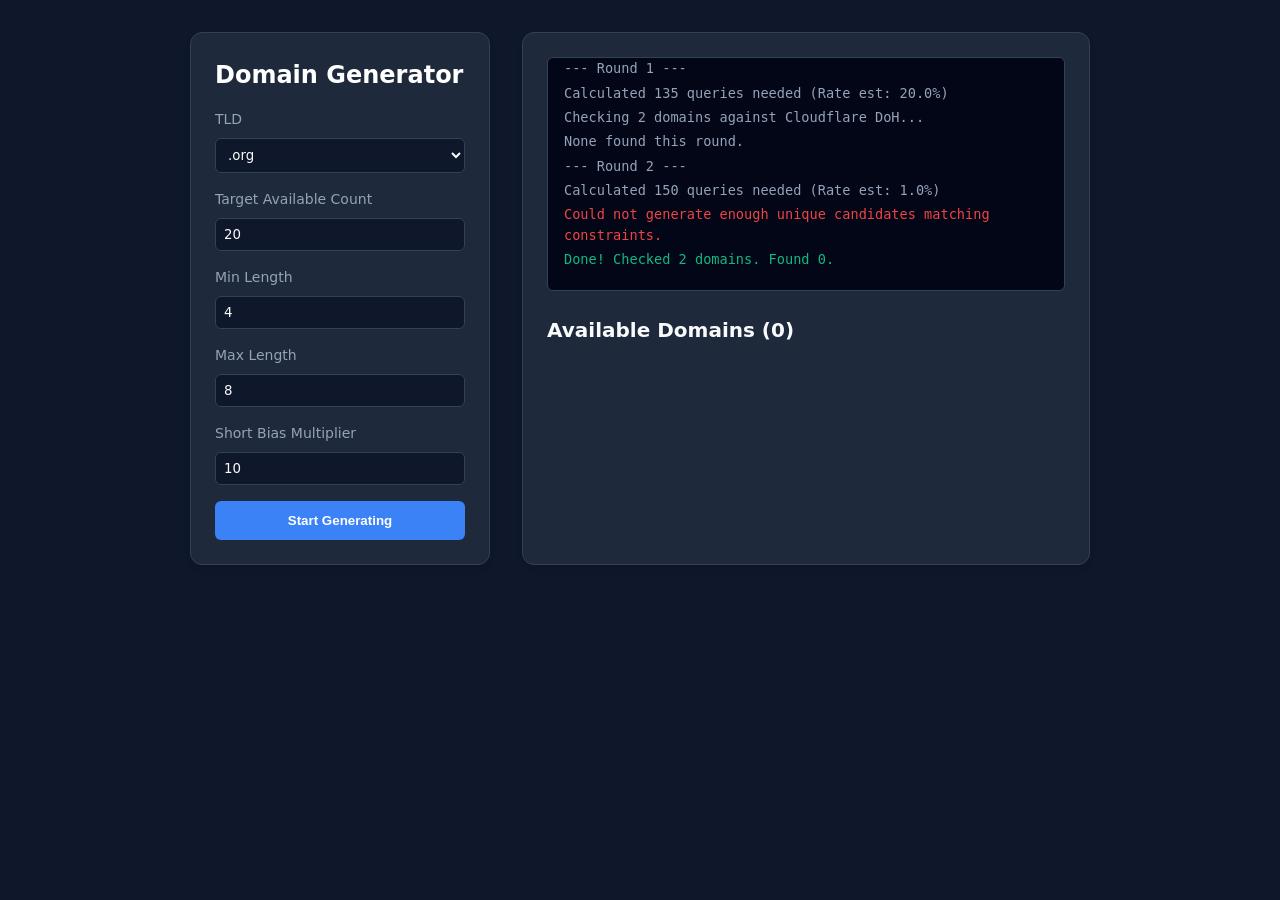
==== domains.html @ d08fab4e "Initial domain finder page" ====
<!DOCTYPE html>
<html lang="en">
<head>
    <meta charset="UTF-8">
    <meta name="viewport" content="width=device-width, initial-scale=1.0">
    <title>Find My Domain</title>
    <style>
        :root {
            --bg-color: #0f172a;
            --panel-bg: #1e293b;
            --text-main: #f8fafc;
            --text-muted: #94a3b8;
            --primary: #3b82f6;
            --primary-hover: #2563eb;
            --success: #10b981;
            --danger: #ef4444;
            --border: #334155;
            --font-family: system-ui, -apple-system, BlinkMacSystemFont, "Segoe UI", Roboto, sans-serif;
        }

        body {
            margin: 0;
            padding: 2rem;
            background-color: var(--bg-color);
            color: var(--text-main);
            font-family: var(--font-family);
            line-height: 1.5;
            display: flex;
            justify-content: center;
        }

        .container {
            max-width: 900px;
            width: 100%;
            display: grid;
            grid-template-columns: 300px 1fr;
            gap: 2rem;
        }

        @media (max-width: 768px) {
            .container { grid-template-columns: 1fr; }
        }

        h1 { margin-top: 0; font-size: 1.5rem; color: #fff; }
        
        .panel {
            background: var(--panel-bg);
            border: 1px solid var(--border);
            border-radius: 12px;
            padding: 1.5rem;
            box-shadow: 0 4px 6px -1px rgba(0, 0, 0, 0.1);
        }

        label {
            display: block;
            font-size: 0.875rem;
            font-weight: 500;
            margin-bottom: 0.5rem;
            color: var(--text-muted);
        }

        input, select {
            width: 100%;
            padding: 0.5rem;
            background: var(--bg-color);
            border: 1px solid var(--border);
            color: var(--text-main);
            border-radius: 6px;
            margin-bottom: 1rem;
            box-sizing: border-box;
            font-family: inherit;
        }
        
        input:focus, select:focus {
            outline: none;
            border-color: var(--primary);
            box-shadow: 0 0 0 2px rgba(59, 130, 246, 0.2);
        }

        button {
            width: 100%;
            padding: 0.75rem;
            background: var(--primary);
            color: white;
            border: none;
            border-radius: 6px;
            font-weight: 600;
            cursor: pointer;
            transition: background 0.2s;
        }

        button:hover:not(:disabled) { background: var(--primary-hover); }
        button:disabled { opacity: 0.5; cursor: not-allowed; }

        .log-window {
            background: #020617;
            border-radius: 6px;
            padding: 1rem;
            height: 200px;
            overflow-y: auto;
            font-family: monospace;
            font-size: 0.85rem;
            color: var(--text-muted);
            margin-bottom: 1.5rem;
            border: 1px solid var(--border);
        }

        .log-entry { margin-bottom: 4px; }
        .log-success { color: var(--success); }
        .log-error { color: var(--danger); }

        .results-grid {
            display: grid;
            grid-template-columns: repeat(auto-fill, minmax(150px, 1fr));
            gap: 1rem;
        }

        .domain-card {
            background: var(--bg-color);
            border: 1px solid var(--border);
            padding: 1rem;
            border-radius: 8px;
            text-align: center;
            font-weight: 600;
            font-size: 1.1rem;
            color: var(--success);
            display: flex;
            align-items: center;
            justify-content: center;
            animation: fadeIn 0.3s ease-in;
            text-decoration: none;
        }

        a.domain-card:hover {
            border-color: var(--success);
            color: #34d399;
        }

        @keyframes fadeIn {
            from { opacity: 0; transform: translateY(10px); }
            to { opacity: 1; transform: translateY(0); }
        }

        #custom-tld-container { display: none; }
        .loader {
            display: inline-block;
            width: 12px; height: 12px;
            border: 2px solid rgba(255,255,255,0.3);
            border-radius: 50%;
            border-top-color: white;
            animation: spin 1s ease-in-out infinite;
            margin-right: 8px;
            vertical-align: middle;
        }
        @keyframes spin { to { transform: rotate(360deg); } }
    </style>
</head>
<body>

<div class="container">
    <!-- Settings Panel -->
    <div class="panel h-fit">
        <h1>Domain Generator</h1>
        
        <label>TLD</label>
        <select id="tld-select">
            <option value="com">.com</option>
            <option value="org" selected>.org</option>
            <option value="net">.net</option>
            <option value="me">.me</option>
            <option value="io">.io</option>
            <option value="co">.co</option>
            <option value="ai">.ai</option>
            <option value="app">.app</option>
            <option value="custom">Custom...</option>
        </select>

        <div id="custom-tld-container">
            <label>Custom TLD (no dot)</label>
            <input type="text" id="tld-custom" placeholder="e.g. tech">
        </div>

        <label>Target Available Count</label>
        <input type="number" id="batch-size" value="20" min="1" max="100">

        <label>Min Length</label>
        <input type="number" id="min-len" value="4" min="2" max="20">

        <label>Max Length</label>
        <input type="number" id="max-len" value="8" min="2" max="20">

        <label>Short Bias Multiplier</label>
        <input type="number" id="short-bias" value="10" step="0.1" min="0.1">

        <button id="start-btn">Start Generating</button>
    </div>

    <!-- Main View -->
    <div class="panel">
        <div class="log-window" id="log-window">
            <div class="log-entry">Initializing system...</div>
        </div>
        
        <h2 style="margin-top: 0; font-size: 1.25rem;">Available Domains <span id="found-count">(0)</span></h2>
        <div class="results-grid" id="results-grid">
            <!-- Results populated here -->
        </div>
    </div>
</div>

<script>
    // --- 1. IndexedDB Wrapper for caching ---
    const DB_NAME = 'DomainGenDB';
    const STORE_NAME = 'cacheStore';

    function openDB() {
        return new Promise((resolve, reject) => {
            const req = indexedDB.open(DB_NAME, 1);
            req.onupgradeneeded = (e) => {
                req.result.createObjectStore(STORE_NAME);
            };
            req.onsuccess = () => resolve(req.result);
            req.onerror = () => reject(req.error);
        });
    }

    async function getCache(key) {
        const db = await openDB();
        return new Promise((resolve) => {
            const tx = db.transaction(STORE_NAME, 'readonly');
            const req = tx.objectStore(STORE_NAME).get(key);
            req.onsuccess = () => resolve(req.result);
            req.onerror = () => resolve(null);
        });
    }

    async function setCache(key, value) {
        const db = await openDB();
        return new Promise((resolve) => {
            const tx = db.transaction(STORE_NAME, 'readwrite');
            tx.objectStore(STORE_NAME).put(value, key);
            tx.oncomplete = () => resolve();
        });
    }

    // --- 2. Logging UI ---
    const logWindow = document.getElementById('log-window');
    function log(msg, type = 'normal') {
        const div = document.createElement('div');
        div.className = `log-entry ${type === 'success' ? 'log-success' : type === 'error' ? 'log-error' : ''}`;
        div.innerText = msg;
        logWindow.appendChild(div);
        logWindow.scrollTop = logWindow.scrollHeight;
    }

    // --- 3. Async Task Pool ---
    async function asyncPool(poolLimit, array, iteratorFn) {
        const ret = [];
        const executing = [];
        for (const item of array) {
            const p = Promise.resolve().then(() => iteratorFn(item));
            ret.push(p);
            if (poolLimit <= array.length) {
                const e = p.then(() => executing.splice(executing.indexOf(e), 1));
                executing.push(e);
                if (executing.length >= poolLimit) {
                    await Promise.race(executing);
                }
            }
        }
        return Promise.all(ret);
    }

    // --- 4. Math / Binomial logic ---
    function comb(n, k) {
        if (k < 0 || k > n) return 0;
        if (k === 0 || k === n) return 1;
        k = Math.min(k, n - k);
        let c = 1;
        for (let i = 0; i < k; i++) c = c * (n - i) / (i + 1);
        return c;
    }

    function calculateRequiredBatchSize(k, p, confidence = 0.95) {
        if (p <= 0 || p >= 1) return k;
        let n = Math.floor(k / p);
        while (true) {
            let probLessThanK = 0;
            for (let i = 0; i < k; i++) {
                probLessThanK += comb(n, i) * Math.pow(p, i) * Math.pow(1 - p, n - i);
            }
            if (1.0 - probLessThanK >= confidence) return n;
            n++;
        }
    }

    // --- 5. Valid IANA TLDs ---
    let validTLDs = new Set();
    async function initTLDs() {
        const cacheKey = 'iana_tlds_v1';
        let cached = await getCache(cacheKey);
        if (cached) {
            validTLDs = new Set(cached);
            return;
        }
        log("Fetching canonical IANA TLD list...");
        try {
            const res = await fetch('https://data.iana.org/TLD/tlds-alpha-by-domain.txt');
            const text = await res.text();
            const tlds = text.split('\n')
                .filter(l => l && !l.startsWith('#'))
                .map(l => l.trim().toLowerCase());
            validTLDs = new Set(tlds);
            await setCache(cacheKey, tlds);
            log(`Loaded ${tlds.length} top-level domains.`, 'success');
        } catch (e) {
            log("Failed to fetch IANA TLDs, relying on basic validation.", "error");
        }
    }

    // --- 6. Markov Generator Engine ---
    class MarkovGenerator {
        constructor(nGram = 3) {
            this.nGram = nGram;
            this.transitions = {};
            this.starts = [];
            this.knownWords = new Set();
        }

        async init() {
            const cacheKey = `markov_model_n${this.nGram}_v1`;
            let cached = await getCache(cacheKey);
            if (cached) {
                this.transitions = cached.transitions;
                this.starts = cached.starts;
                this.knownWords = new Set(cached.knownWords);
                log("Markov model loaded from local browser cache.", "success");
                return;
            }

            log("Downloading 10k English word list for training...");
            let words = [];
            try {
                const res = await fetch('https://raw.githubusercontent.com/first20hours/google-10000-english/master/google-10000-english-no-swears.txt');
                const text = await res.text();
                words = text.split('\n').map(w => w.trim().toLowerCase()).filter(w => w && /^[a-z]+$/.test(w));
            } catch(e) {
                log("Fetch failed. Using hardcoded fallback words.", "error");
                words = ["action", "animal", "beauty", "camera", "danger", "energy", "family", "garden", "health", "jungle", "living", "memory", "nature", "orange", "picture", "reason", "secret", "travel", "window"];
            }

            log(`Training generator on ${words.length} words...`);
            this.knownWords = new Set(words);

            for (let word of words) {
                if (word.length <= this.nGram) continue;
                this.starts.push(word.slice(0, this.nGram));
                for (let i = 0; i < word.length - this.nGram; i++) {
                    let state = word.slice(i, i + this.nGram);
                    let nextChar = word[i + this.nGram];
                    if (!this.transitions[state]) this.transitions[state] = [];
                    this.transitions[state].push(nextChar);
                }
                let endState = word.slice(-this.nGram);
                if (!this.transitions[endState]) this.transitions[endState] = [];
                this.transitions[endState].push(null);
            }

            await setCache(cacheKey, {
                transitions: this.transitions,
                starts: this.starts,
                knownWords: Array.from(this.knownWords)
            });
            log("Training complete and cached.", "success");
        }

        generate(minLen, maxLen, shortBias) {
            for (let attempt = 0; attempt < 100; attempt++) {
                let word = this.starts[Math.floor(Math.random() * this.starts.length)];
                
                while (word.length < 50) {
                    let state = word.slice(-this.nGram);
                    let choices = this.transitions[state];
                    
                    if (!choices || choices.length === 0) break;

                    let nextChar;
                    if (shortBias !== 1.0 && choices.includes(null)) {
                        // Weighted random
                        let counts = new Map();
                        for (let c of choices) counts.set(c, (counts.get(c) || 0) + 1);
                        
                        let population = Array.from(counts.keys());
                        let weights = population.map(c => c === null ? counts.get(c) * shortBias : counts.get(c));
                        let totalWeight = weights.reduce((a, b) => a + b, 0);
                        
                        let r = Math.random() * totalWeight;
                        for (let i = 0; i < population.length; i++) {
                            r -= weights[i];
                            if (r <= 0) {
                                nextChar = population[i];
                                break;
                            }
                        }
                    } else {
                        nextChar = choices[Math.floor(Math.random() * choices.length)];
                    }

                    if (nextChar === null) break;
                    word += nextChar;
                }

                if (word.length >= minLen && word.length <= maxLen && !this.knownWords.has(word)) {
                    return word;
                }
            }
            return null;
        }
    }

    // --- 7. Domain Checking via Cloudflare DoH ---
    // Cloudflare JSON DoH (Google schema): Status is the DNS RCODE.
    //   0 NOERROR, 2 SERVFAIL, 3 NXDOMAIN. See:
    //   https://developers.cloudflare.com/1.1.1.1/encryption/dns-over-https/make-api-requests/dns-json/
    // SERVFAIL (status 2) often means "no reachable authority" — the name can
    // still be registered. Only an RFC 2308 negative from an authority (NXDOMAIN
    // plus SOA in Authority) is treated as free.
    const DNS_RCODE_NXDOMAIN = 3;
    const DNS_TYPE_SOA = 6;

    function isAuthoritativeNegative(data) {
        if (!data || data.Status !== DNS_RCODE_NXDOMAIN) return false;
        const authority = data.Authority || [];
        return authority.some(rr => rr.type === DNS_TYPE_SOA);
    }

    async function checkDomainAvailability(domain) {
        try {
            const res = await fetch(`https://cloudflare-dns.com/dns-query?name=${encodeURIComponent(domain)}&type=NS`, {
                headers: { 'Accept': 'application/dns-json' }
            });
            if (!res.ok) return false;
            const data = await res.json();
            return isAuthoritativeNegative(data);
        } catch (e) {
            return false;
        }
    }

    // --- 8. UI Logic and Main Loop ---
    const generator = new MarkovGenerator();
    let isRunning = false;

    // DOM Elements
    const tldSelect = document.getElementById('tld-select');
    const customTldContainer = document.getElementById('custom-tld-container');
    const tldCustom = document.getElementById('tld-custom');
    const btnStart = document.getElementById('start-btn');
    const resultsGrid = document.getElementById('results-grid');
    const foundCountEl = document.getElementById('found-count');

    tldSelect.addEventListener('change', (e) => {
        customTldContainer.style.display = e.target.value === 'custom' ? 'block' : 'none';
    });

    async function bootstrap() {
        btnStart.disabled = true;
        btnStart.innerHTML = '<div class="loader"></div> Loading...';
        await initTLDs();
        await generator.init();
        btnStart.disabled = false;
        btnStart.innerText = 'Start Generating';
        
        // Auto-start on load as requested
        runMainLoop(); 
    }

    async function runMainLoop() {
        if (isRunning) return;
        
        let tld = tldSelect.value === 'custom' ? tldCustom.value.trim().toLowerCase() : tldSelect.value;
        tld = tld.replace(/^\./, ''); // remove leading dot if user typed it
        
        if (!tld) {
            log("Please enter a custom TLD.", "error");
            return;
        }

        if (validTLDs.size > 0 && !validTLDs.has(tld)) {
            log(`Warning: ".${tld}" does not appear to be a valid IANA TLD.`, "error");
            return;
        }

        const targetCount = parseInt(document.getElementById('batch-size').value, 10) || 20;
        const minLen = parseInt(document.getElementById('min-len').value, 10) || 4;
        const maxLen = parseInt(document.getElementById('max-len').value, 10) || 8;
        const shortBias = parseFloat(document.getElementById('short-bias').value) || 1.0;

        isRunning = true;
        btnStart.disabled = true;
        btnStart.innerHTML = '<div class="loader"></div> Searching...';
        resultsGrid.innerHTML = ''; // Clear previous results
        foundCountEl.innerText = '(0)';
        
        let allAvailable = [];
        let checkedHistory = new Set();
        let currentRate = 0.20; // Assume 20% available to start
        let totalChecked = 0;
        let round = 1;

        log(`Starting search for ${targetCount} .${tld} domains...`);

        try {
            while (allAvailable.length < targetCount) {
                let remaining = targetCount - allAvailable.length;
                let queriesNeeded = calculateRequiredBatchSize(remaining, currentRate, 0.95);
                
                // Cap queries per round to avoid overloading the browser network queue
                if (queriesNeeded > 150) queriesNeeded = 150; 
                if (queriesNeeded < 5) queriesNeeded = 5;

                log(`--- Round ${round} ---`);
                log(`Calculated ${queriesNeeded} queries needed (Rate est: ${(currentRate*100).toFixed(1)}%)`);

                let candidates = [];
                let attempts = 0;
                while (candidates.length < queriesNeeded && attempts < queriesNeeded * 20) {
                    let w = generator.generate(minLen, maxLen, shortBias);
                    if (w && !checkedHistory.has(w) && !candidates.includes(w)) {
                        candidates.push(w);
                    }
                    attempts++;
                }

                if (candidates.length === 0) {
                    log("Could not generate enough unique candidates matching constraints.", "error");
                    break;
                }

                candidates.forEach(c => checkedHistory.add(c));
                
                log(`Checking ${candidates.length} domains against Cloudflare DoH...`);

                // Concurrent checking (limit 15 at a time)
                let results = await asyncPool(15, candidates, async (word) => {
                    let isAvail = await checkDomainAvailability(`${word}.${tld}`);
                    return { word, isAvail };
                });

                let roundAvailable = results.filter(r => r.isAvail).map(r => `${r.word}.${tld}`);
                allAvailable.push(...roundAvailable);
                totalChecked += candidates.length;

                if (roundAvailable.length > 0) {
                    log(`Found ${roundAvailable.length} this round!`, 'success');
                    roundAvailable.forEach(dom => {
                        let a = document.createElement('a');
                        a.className = 'domain-card';
                        a.href = `https://www.namecheap.com/domains/registration/results/?domain=${encodeURIComponent(dom)}`;
                        a.target = '_blank';
                        a.rel = 'noopener noreferrer';
                        a.innerText = dom;
                        resultsGrid.appendChild(a);
                    });
                    foundCountEl.innerText = `(${allAvailable.length})`;
                } else {
                    log("None found this round.");
                }

                // Update real-world rate
                if (totalChecked > 0) {
                    currentRate = Math.max(0.01, allAvailable.length / totalChecked);
                }
                
                round++;
            }
            
            log(`Done! Checked ${totalChecked} domains. Found ${allAvailable.length}.`, 'success');

        } catch (e) {
            log(`Error during search: ${e.message}`, 'error');
        } finally {
            isRunning = false;
            btnStart.disabled = false;
            btnStart.innerText = 'Start Generating';
        }
    }

    btnStart.addEventListener('click', runMainLoop);

    // Boot up
    window.onload = bootstrap;

</script>
</body>
</html>
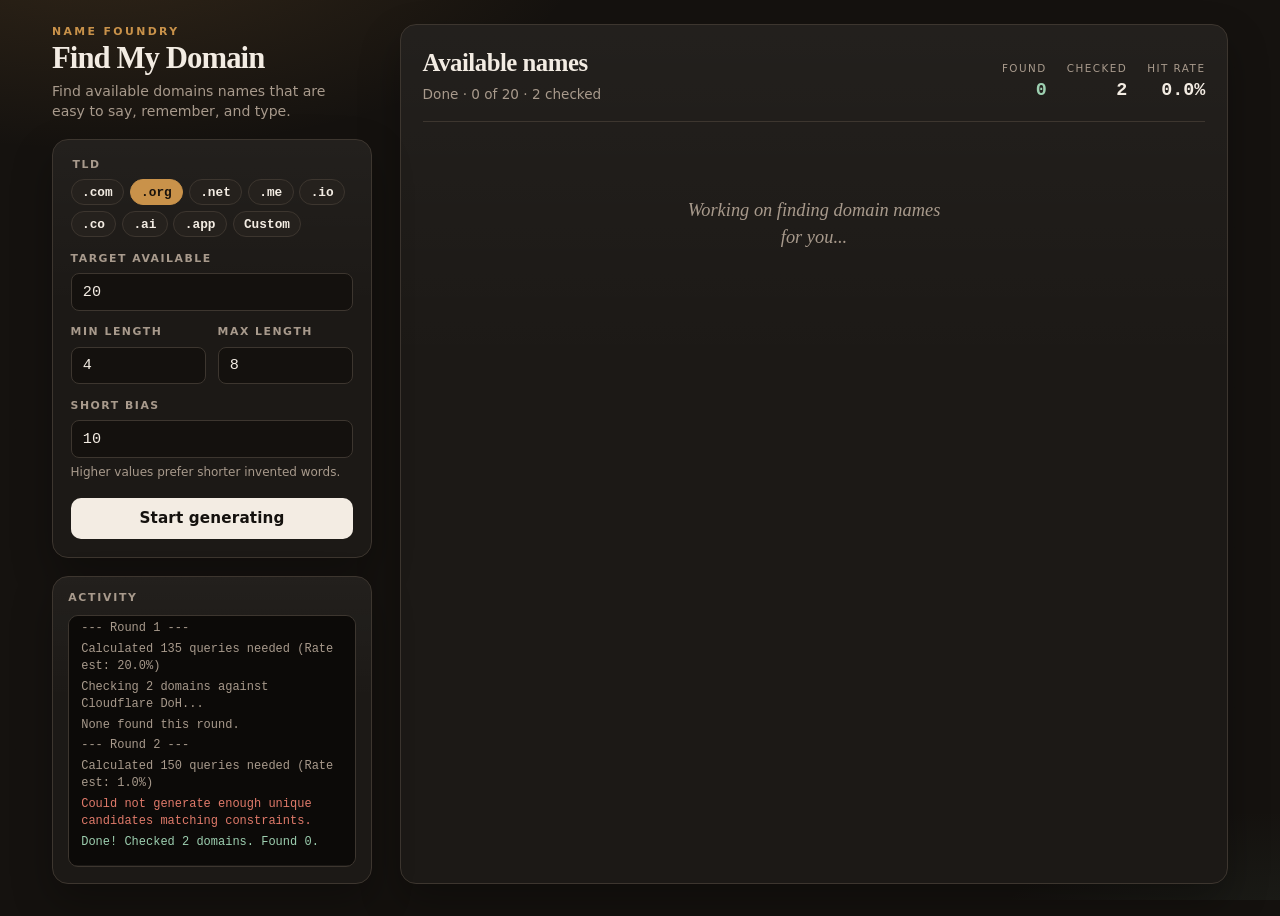
==== commit b041e0ab: "Added better styling" ====
--- a/domains.html
+++ b/domains.html
@@ -6,206 +6,536 @@
     <title>Find My Domain</title>
     <style>
         :root {
-            --bg-color: #0f172a;
-            --panel-bg: #1e293b;
-            --text-main: #f8fafc;
-            --text-muted: #94a3b8;
-            --primary: #3b82f6;
-            --primary-hover: #2563eb;
-            --success: #10b981;
-            --danger: #ef4444;
-            --border: #334155;
-            --font-family: system-ui, -apple-system, BlinkMacSystemFont, "Segoe UI", Roboto, sans-serif;
-        }
+            --ink: #14110e;
+            --panel: #1c1916;
+            --raised: #25211d;
+            --line: #3d362f;
+            --paper: #f3ece3;
+            --muted: #a89a8c;
+            --copper: #c9924a;
+            --copper-bright: #e0b06a;
+            --sage: #9dcfb0;
+            --sage-dim: #24332c;
+            --danger: #e07a6a;
+            --focus: rgba(201, 146, 74, 0.35);
+            --serif: "Iowan Old Style", "Palatino Linotype", Palatino, "Times New Roman", serif;
+            --sans: "Segoe UI", system-ui, -apple-system, sans-serif;
+            --mono: "Cascadia Code", "SF Mono", "JetBrains Mono", ui-monospace, Menlo, Consolas, monospace;
+        }
+
+        * { box-sizing: border-box; }
+
+        html, body { min-height: 100%; }
 
         body {
             margin: 0;
-            padding: 2rem;
-            background-color: var(--bg-color);
-            color: var(--text-main);
-            font-family: var(--font-family);
-            line-height: 1.5;
+            color: var(--paper);
+            font-family: var(--sans);
+            line-height: 1.45;
+            background: var(--ink);
+            color-scheme: dark;
+        }
+
+        .atmosphere {
+            position: fixed;
+            inset: 0;
+            pointer-events: none;
+            z-index: 0;
+            background:
+                radial-gradient(ellipse 70% 45% at 8% -8%, rgba(201, 146, 74, 0.16), transparent 55%),
+                radial-gradient(ellipse 50% 40% at 100% 110%, rgba(90, 130, 110, 0.14), transparent 50%),
+                var(--ink);
+        }
+
+        .atmosphere::after {
+            content: "";
+            position: absolute;
+            inset: 0;
+            opacity: 0.35;
+            mix-blend-mode: overlay;
+            background-image: url("data:image/svg+xml;utf8,<svg xmlns='http://www.w3.org/2000/svg' width='160' height='160'><filter id='n'><feTurbulence type='fractalNoise' baseFrequency='0.85' numOctaves='2' stitchTiles='stitch'/><feColorMatrix values='0 0 0 0 0.7  0 0 0 0 0.62  0 0 0 0 0.5  0 0 0 0.18 0'/></filter><rect width='100%' height='100%' filter='url(%23n)'/></svg>");
+        }
+
+        .app {
+            position: relative;
+            z-index: 1;
+            display: grid;
+            grid-template-columns: minmax(280px, 320px) minmax(0, 1fr);
+            gap: 1.75rem;
+            max-width: 1240px;
+            margin: 0 auto;
+            padding: 1.5rem clamp(1rem, 3vw, 2rem) 2rem;
+        }
+
+        .rail {
             display: flex;
-            justify-content: center;
-        }
-
-        .container {
-            max-width: 900px;
+            flex-direction: column;
+            gap: 1.1rem;
+            position: sticky;
+            top: 1.25rem;
+            max-height: calc(100vh - 2.5rem);
+        }
+
+        .brand h1 {
+            margin: 0.15rem 0 0.4rem;
+            font-family: var(--serif);
+            font-size: clamp(1.8rem, 2.4vw, 2.35rem);
+            font-weight: 600;
+            letter-spacing: -0.03em;
+            line-height: 1.05;
+            color: var(--paper);
+        }
+
+        .eyebrow {
+            margin: 0;
+            font-size: 0.68rem;
+            font-weight: 600;
+            letter-spacing: 0.22em;
+            text-transform: uppercase;
+            color: var(--copper);
+        }
+
+        .lede {
+            margin: 0;
+            color: var(--muted);
+            font-size: 0.88rem;
+            max-width: 34ch;
+        }
+
+        .panel {
+            background: linear-gradient(180deg, rgba(255,255,255,0.03), transparent 40%), var(--panel);
+            border: 1px solid var(--line);
+            border-radius: 16px;
+            box-shadow: 0 18px 40px rgba(0, 0, 0, 0.28);
+        }
+
+        .controls {
+            padding: 1.05rem 1.1rem 1.15rem;
+            display: flex;
+            flex-direction: column;
+            gap: 0.85rem;
+        }
+
+        fieldset {
+            border: 0;
+            margin: 0;
+            padding: 0;
+        }
+
+        legend, label {
+            display: block;
+            margin-bottom: 0.4rem;
+            font-size: 0.68rem;
+            font-weight: 600;
+            letter-spacing: 0.14em;
+            text-transform: uppercase;
+            color: var(--muted);
+        }
+
+        .chip-row {
+            display: flex;
+            flex-wrap: wrap;
+            gap: 0.35rem;
+        }
+
+        .tld-chip {
+            appearance: none;
+            border: 1px solid var(--line);
+            background: var(--raised);
+            color: var(--paper);
+            border-radius: 999px;
+            padding: 0.28rem 0.65rem;
+            font: 600 0.8rem/1.2 var(--mono);
+            cursor: pointer;
+        }
+
+        .tld-chip:hover { border-color: var(--copper); color: var(--copper-bright); }
+
+        .tld-chip.is-active {
+            background: var(--copper);
+            border-color: var(--copper);
+            color: #1a130c;
+        }
+
+        .sr-only {
+            position: absolute;
+            width: 1px;
+            height: 1px;
+            padding: 0;
+            margin: -1px;
+            overflow: hidden;
+            clip: rect(0, 0, 0, 0);
+            white-space: nowrap;
+            border: 0;
+        }
+
+        .pair {
+            display: grid;
+            grid-template-columns: 1fr 1fr;
+            gap: 0.7rem;
+        }
+
+        input[type="number"], input[type="text"] {
             width: 100%;
-            display: grid;
-            grid-template-columns: 300px 1fr;
-            gap: 2rem;
-        }
-
-        @media (max-width: 768px) {
-            .container { grid-template-columns: 1fr; }
-        }
-
-        h1 { margin-top: 0; font-size: 1.5rem; color: #fff; }
-        
-        .panel {
-            background: var(--panel-bg);
-            border: 1px solid var(--border);
-            border-radius: 12px;
-            padding: 1.5rem;
-            box-shadow: 0 4px 6px -1px rgba(0, 0, 0, 0.1);
-        }
-
-        label {
-            display: block;
-            font-size: 0.875rem;
-            font-weight: 500;
-            margin-bottom: 0.5rem;
-            color: var(--text-muted);
-        }
-
-        input, select {
+            padding: 0.55rem 0.7rem;
+            background: var(--ink);
+            border: 1px solid var(--line);
+            color: var(--paper);
+            border-radius: 8px;
+            font: 500 0.95rem/1.2 var(--mono);
+        }
+
+        input:focus, .tld-chip:focus-visible, button:focus-visible {
+            outline: none;
+            border-color: var(--copper);
+            box-shadow: 0 0 0 3px var(--focus);
+        }
+
+        .hint {
+            margin: 0.35rem 0 0;
+            font-size: 0.75rem;
+            color: var(--muted);
+        }
+
+        #custom-tld-container { display: none; }
+        #custom-tld-container.is-open { display: block; }
+
+        #start-btn {
             width: 100%;
-            padding: 0.5rem;
-            background: var(--bg-color);
-            border: 1px solid var(--border);
-            color: var(--text-main);
-            border-radius: 6px;
-            margin-bottom: 1rem;
-            box-sizing: border-box;
-            font-family: inherit;
-        }
-        
-        input:focus, select:focus {
-            outline: none;
-            border-color: var(--primary);
-            box-shadow: 0 0 0 2px rgba(59, 130, 246, 0.2);
-        }
-
-        button {
-            width: 100%;
-            padding: 0.75rem;
-            background: var(--primary);
-            color: white;
-            border: none;
-            border-radius: 6px;
+            margin-top: 0.2rem;
+            padding: 0.8rem 1rem;
+            background: var(--paper);
+            color: var(--ink);
+            border: 0;
+            border-radius: 10px;
+            font: 600 0.95rem/1 var(--sans);
+            letter-spacing: 0.01em;
+            cursor: pointer;
+            transition: transform 0.15s ease, background 0.15s ease;
+        }
+
+        #start-btn:hover:not(:disabled) {
+            background: #fff;
+            transform: translateY(-1px);
+        }
+
+        #start-btn:disabled { opacity: 0.55; cursor: not-allowed; transform: none; }
+
+        .log-panel {
+            flex: 1;
+            min-height: 0;
+            display: flex;
+            flex-direction: column;
+            padding: 0.85rem 0.95rem 1rem;
+        }
+
+        .log-panel h2 {
+            margin: 0 0 0.55rem;
+            font-size: 0.68rem;
             font-weight: 600;
-            cursor: pointer;
-            transition: background 0.2s;
-        }
-
-        button:hover:not(:disabled) { background: var(--primary-hover); }
-        button:disabled { opacity: 0.5; cursor: not-allowed; }
+            letter-spacing: 0.16em;
+            text-transform: uppercase;
+            color: var(--muted);
+        }
 
         .log-window {
-            background: #020617;
-            border-radius: 6px;
-            padding: 1rem;
-            height: 200px;
+            flex: 1;
+            min-height: 7.5rem;
+            max-height: 28vh;
             overflow-y: auto;
-            font-family: monospace;
+            padding: 0.7rem 0.75rem;
+            background: #0c0a08;
+            border: 1px solid var(--line);
+            border-radius: 10px;
+            font: 0.75rem/1.45 var(--mono);
+            color: var(--muted);
+        }
+
+        .log-entry { margin: 0 0 0.2rem; }
+        .log-success { color: var(--sage); }
+        .log-error { color: var(--danger); }
+
+        .stage {
+            min-width: 0;
+            padding: 1.25rem 1.35rem 1.5rem;
+            display: flex;
+            flex-direction: column;
+            gap: 1.1rem;
+        }
+
+        .stage-head {
+            display: flex;
+            justify-content: space-between;
+            align-items: flex-end;
+            gap: 1rem;
+            padding-bottom: 1rem;
+            border-bottom: 1px solid var(--line);
+        }
+
+        .stage-head h2 {
+            margin: 0;
+            font-family: var(--serif);
+            font-size: 1.55rem;
+            font-weight: 600;
+            letter-spacing: -0.02em;
+        }
+
+        .stage-sub {
+            margin: 0.25rem 0 0;
+            color: var(--muted);
             font-size: 0.85rem;
-            color: var(--text-muted);
-            margin-bottom: 1.5rem;
-            border: 1px solid var(--border);
-        }
-
-        .log-entry { margin-bottom: 4px; }
-        .log-success { color: var(--success); }
-        .log-error { color: var(--danger); }
+        }
+
+        .stats {
+            display: flex;
+            gap: 1.25rem;
+            margin: 0;
+        }
+
+        .stats div { text-align: right; }
+
+        .stats dt {
+            font-size: 0.65rem;
+            letter-spacing: 0.14em;
+            text-transform: uppercase;
+            color: var(--muted);
+        }
+
+        .stats dd {
+            margin: 0.1rem 0 0;
+            font-family: var(--mono);
+            font-size: 1.15rem;
+            font-weight: 600;
+            color: var(--paper);
+        }
+
+        #found-count { color: var(--sage); }
+
+        body.is-busy .stage-sub::before {
+            content: "";
+            display: inline-block;
+            width: 0.5rem;
+            height: 0.5rem;
+            margin-right: 0.45rem;
+            border-radius: 50%;
+            background: var(--copper);
+            box-shadow: 0 0 0 0 rgba(201, 146, 74, 0.6);
+            animation: pulse 1.6s ease-out infinite;
+            vertical-align: middle;
+        }
 
         .results-grid {
             display: grid;
-            grid-template-columns: repeat(auto-fill, minmax(150px, 1fr));
-            gap: 1rem;
-        }
+            grid-template-columns: repeat(auto-fill, minmax(168px, 1fr));
+            gap: 0.75rem;
+        }
+
+        .empty {
+            margin: 2.5rem auto;
+            max-width: 28ch;
+            text-align: center;
+            font-family: var(--serif);
+            font-style: italic;
+            font-size: 1.15rem;
+            color: var(--muted);
+        }
+
+        .empty[hidden], .results-grid:empty + .empty { display: block; }
+        .empty[hidden] { display: none !important; }
 
         .domain-card {
-            background: var(--bg-color);
-            border: 1px solid var(--border);
-            padding: 1rem;
-            border-radius: 8px;
-            text-align: center;
+            display: flex;
+            flex-direction: column;
+            align-items: flex-start;
+            gap: 0.15rem;
+            padding: 0.9rem 0.95rem 0.8rem;
+            background: var(--raised);
+            border: 1px solid var(--line);
+            border-radius: 12px;
+            text-decoration: none;
+            color: var(--paper);
+            animation: fadeIn 0.35s ease both;
+            transition: border-color 0.15s ease, transform 0.15s ease, background 0.15s ease;
+        }
+
+        .domain-card:hover {
+            border-color: var(--sage);
+            background: var(--sage-dim);
+            transform: translateY(-2px);
+        }
+
+        .domain-card .stem {
+            font-family: var(--serif);
+            font-size: 1.35rem;
             font-weight: 600;
-            font-size: 1.1rem;
-            color: var(--success);
-            display: flex;
-            align-items: center;
-            justify-content: center;
-            animation: fadeIn 0.3s ease-in;
-            text-decoration: none;
-        }
-
-        a.domain-card:hover {
-            border-color: var(--success);
-            color: #34d399;
-        }
-
-        @keyframes fadeIn {
-            from { opacity: 0; transform: translateY(10px); }
-            to { opacity: 1; transform: translateY(0); }
-        }
-
-        #custom-tld-container { display: none; }
+            letter-spacing: -0.03em;
+            line-height: 1.1;
+            overflow-wrap: anywhere;
+        }
+
+        .domain-card .suffix {
+            font-family: var(--mono);
+            font-size: 0.78rem;
+            color: var(--sage);
+        }
+
+        .domain-card .hint {
+            margin-top: 0.35rem;
+            font-size: 0.68rem;
+            letter-spacing: 0.08em;
+            text-transform: uppercase;
+            color: var(--muted);
+            opacity: 0;
+            transition: opacity 0.15s ease;
+        }
+
+        .domain-card:hover .hint,
+        .domain-card:focus-visible .hint { opacity: 1; }
+
         .loader {
             display: inline-block;
-            width: 12px; height: 12px;
-            border: 2px solid rgba(255,255,255,0.3);
+            width: 12px;
+            height: 12px;
+            border: 2px solid rgba(20, 17, 14, 0.25);
             border-radius: 50%;
-            border-top-color: white;
-            animation: spin 1s ease-in-out infinite;
+            border-top-color: var(--ink);
+            animation: spin 0.8s linear infinite;
             margin-right: 8px;
             vertical-align: middle;
         }
+
+        @keyframes fadeIn {
+            from { opacity: 0; transform: translateY(8px); }
+            to { opacity: 1; transform: none; }
+        }
+
         @keyframes spin { to { transform: rotate(360deg); } }
+
+        @keyframes pulse {
+            0% { box-shadow: 0 0 0 0 rgba(201, 146, 74, 0.55); }
+            100% { box-shadow: 0 0 0 10px rgba(201, 146, 74, 0); }
+        }
+
+        @media (max-width: 860px) {
+            .app { grid-template-columns: 1fr; padding-bottom: 3rem; }
+            .rail {
+                position: static;
+                max-height: none;
+            }
+            .log-window { max-height: 9rem; }
+            .stage-head { flex-direction: column; align-items: flex-start; }
+            .stats div { text-align: left; }
+        }
+
+        @media (prefers-reduced-motion: reduce) {
+            *, *::before, *::after {
+                animation: none !important;
+                transition: none !important;
+            }
+        }
     </style>
 </head>
 <body>
 
-<div class="container">
-    <!-- Settings Panel -->
-    <div class="panel h-fit">
-        <h1>Domain Generator</h1>
-        
-        <label>TLD</label>
-        <select id="tld-select">
-            <option value="com">.com</option>
-            <option value="org" selected>.org</option>
-            <option value="net">.net</option>
-            <option value="me">.me</option>
-            <option value="io">.io</option>
-            <option value="co">.co</option>
-            <option value="ai">.ai</option>
-            <option value="app">.app</option>
-            <option value="custom">Custom...</option>
-        </select>
-
-        <div id="custom-tld-container">
-            <label>Custom TLD (no dot)</label>
-            <input type="text" id="tld-custom" placeholder="e.g. tech">
-        </div>
-
-        <label>Target Available Count</label>
-        <input type="number" id="batch-size" value="20" min="1" max="100">
-
-        <label>Min Length</label>
-        <input type="number" id="min-len" value="4" min="2" max="20">
-
-        <label>Max Length</label>
-        <input type="number" id="max-len" value="8" min="2" max="20">
-
-        <label>Short Bias Multiplier</label>
-        <input type="number" id="short-bias" value="10" step="0.1" min="0.1">
-
-        <button id="start-btn">Start Generating</button>
-    </div>
-
-    <!-- Main View -->
-    <div class="panel">
-        <div class="log-window" id="log-window">
-            <div class="log-entry">Initializing system...</div>
-        </div>
-        
-        <h2 style="margin-top: 0; font-size: 1.25rem;">Available Domains <span id="found-count">(0)</span></h2>
-        <div class="results-grid" id="results-grid">
-            <!-- Results populated here -->
-        </div>
-    </div>
+<div class="atmosphere" aria-hidden="true"></div>
+
+<div class="app">
+    <aside class="rail">
+        <header class="brand">
+            <p class="eyebrow">Name foundry</p>
+            <h1>Find My Domain</h1>
+            <p class="lede">Find available domains names that are easy to say, remember, and type.</p>
+        </header>
+
+        <form class="panel controls" onsubmit="return false">
+            <fieldset>
+                <legend>TLD</legend>
+                <div class="chip-row" id="tld-chips">
+                    <button type="button" class="tld-chip" data-tld="com">.com</button>
+                    <button type="button" class="tld-chip is-active" data-tld="org">.org</button>
+                    <button type="button" class="tld-chip" data-tld="net">.net</button>
+                    <button type="button" class="tld-chip" data-tld="me">.me</button>
+                    <button type="button" class="tld-chip" data-tld="io">.io</button>
+                    <button type="button" class="tld-chip" data-tld="co">.co</button>
+                    <button type="button" class="tld-chip" data-tld="ai">.ai</button>
+                    <button type="button" class="tld-chip" data-tld="app">.app</button>
+                    <button type="button" class="tld-chip" data-tld="custom">Custom</button>
+                </div>
+                <select id="tld-select" class="sr-only" aria-label="TLD">
+                    <option value="com">.com</option>
+                    <option value="org" selected>.org</option>
+                    <option value="net">.net</option>
+                    <option value="me">.me</option>
+                    <option value="io">.io</option>
+                    <option value="co">.co</option>
+                    <option value="ai">.ai</option>
+                    <option value="app">.app</option>
+                    <option value="custom">Custom...</option>
+                </select>
+                <div id="custom-tld-container">
+                    <label for="tld-custom">Custom TLD</label>
+                    <input type="text" id="tld-custom" placeholder="tech" autocomplete="off" spellcheck="false">
+                </div>
+            </fieldset>
+
+            <div>
+                <label for="batch-size">Target available</label>
+                <input type="number" id="batch-size" value="20" min="1" max="100">
+            </div>
+
+            <div class="pair">
+                <div>
+                    <label for="min-len">Min length</label>
+                    <input type="number" id="min-len" value="4" min="2" max="20">
+                </div>
+                <div>
+                    <label for="max-len">Max length</label>
+                    <input type="number" id="max-len" value="8" min="2" max="20">
+                </div>
+            </div>
+
+            <div>
+                <label for="short-bias">Short bias</label>
+                <input type="number" id="short-bias" value="10" step="0.1" min="0.1">
+                <p class="hint">Higher values prefer shorter invented words.</p>
+            </div>
+
+            <button id="start-btn" type="button">Start generating</button>
+        </form>
+
+        <section class="panel log-panel">
+            <h2>Activity</h2>
+            <div class="log-window" id="log-window" aria-live="polite">
+                <div class="log-entry">Initializing system...</div>
+            </div>
+        </section>
+    </aside>
+
+    <main class="panel stage">
+        <header class="stage-head">
+            <div>
+                <h2>Available names</h2>
+                <p class="stage-sub" id="status-line">Loading word model…</p>
+            </div>
+            <dl class="stats">
+                <div>
+                    <dt>Found</dt>
+                    <dd id="found-count">0</dd>
+                </div>
+                <div>
+                    <dt>Checked</dt>
+                    <dd id="checked-count">0</dd>
+                </div>
+                <div>
+                    <dt>Hit rate</dt>
+                    <dd id="hit-rate">—</dd>
+                </div>
+            </dl>
+        </header>
+
+        <div class="results-grid" id="results-grid"></div>
+        <p class="empty" id="empty-state">Working on finding domain names for you...</p>
+    </main>
 </div>
 
 <script>
@@ -377,23 +707,22 @@
         generate(minLen, maxLen, shortBias) {
             for (let attempt = 0; attempt < 100; attempt++) {
                 let word = this.starts[Math.floor(Math.random() * this.starts.length)];
-                
+
                 while (word.length < 50) {
                     let state = word.slice(-this.nGram);
                     let choices = this.transitions[state];
-                    
+
                     if (!choices || choices.length === 0) break;
 
                     let nextChar;
                     if (shortBias !== 1.0 && choices.includes(null)) {
-                        // Weighted random
                         let counts = new Map();
                         for (let c of choices) counts.set(c, (counts.get(c) || 0) + 1);
-                        
+
                         let population = Array.from(counts.keys());
                         let weights = population.map(c => c === null ? counts.get(c) * shortBias : counts.get(c));
                         let totalWeight = weights.reduce((a, b) => a + b, 0);
-                        
+
                         let r = Math.random() * totalWeight;
                         for (let i = 0; i < population.length; i++) {
                             r -= weights[i];
@@ -451,36 +780,86 @@
     const generator = new MarkovGenerator();
     let isRunning = false;
 
-    // DOM Elements
     const tldSelect = document.getElementById('tld-select');
+    const tldChips = document.getElementById('tld-chips');
     const customTldContainer = document.getElementById('custom-tld-container');
     const tldCustom = document.getElementById('tld-custom');
     const btnStart = document.getElementById('start-btn');
     const resultsGrid = document.getElementById('results-grid');
     const foundCountEl = document.getElementById('found-count');
-
-    tldSelect.addEventListener('change', (e) => {
-        customTldContainer.style.display = e.target.value === 'custom' ? 'block' : 'none';
+    const checkedCountEl = document.getElementById('checked-count');
+    const hitRateEl = document.getElementById('hit-rate');
+    const statusLine = document.getElementById('status-line');
+    const emptyState = document.getElementById('empty-state');
+
+    function syncTldChips() {
+        const value = tldSelect.value;
+        tldChips.querySelectorAll('.tld-chip').forEach(btn => {
+            btn.classList.toggle('is-active', btn.dataset.tld === value);
+        });
+        customTldContainer.classList.toggle('is-open', value === 'custom');
+    }
+
+    function updateStats(found, checked) {
+        foundCountEl.textContent = String(found);
+        checkedCountEl.textContent = String(checked);
+        hitRateEl.textContent = checked ? `${((found / checked) * 100).toFixed(1)}%` : '—';
+        emptyState.hidden = found > 0;
+    }
+
+    function addDomainCard(dom, tld) {
+        const stem = dom.slice(0, -(tld.length + 1));
+        const a = document.createElement('a');
+        a.className = 'domain-card';
+        a.href = `https://www.namecheap.com/domains/registration/results/?domain=${encodeURIComponent(dom)}`;
+        a.target = '_blank';
+        a.rel = 'noopener noreferrer';
+
+        const stemEl = document.createElement('span');
+        stemEl.className = 'stem';
+        stemEl.textContent = stem;
+
+        const suffixEl = document.createElement('span');
+        suffixEl.className = 'suffix';
+        suffixEl.textContent = '.' + tld;
+
+        const hintEl = document.createElement('span');
+        hintEl.className = 'hint';
+        hintEl.textContent = 'Namecheap ↗';
+
+        a.append(stemEl, suffixEl, hintEl);
+        resultsGrid.appendChild(a);
+    }
+
+    tldChips.addEventListener('click', (e) => {
+        const btn = e.target.closest('.tld-chip');
+        if (!btn) return;
+        tldSelect.value = btn.dataset.tld;
+        syncTldChips();
+        if (btn.dataset.tld === 'custom') tldCustom.focus();
     });
+
+    tldSelect.addEventListener('change', syncTldChips);
+    syncTldChips();
 
     async function bootstrap() {
         btnStart.disabled = true;
-        btnStart.innerHTML = '<div class="loader"></div> Loading...';
+        btnStart.innerHTML = '<span class="loader"></span> Loading...';
+        statusLine.textContent = 'Loading word model…';
         await initTLDs();
         await generator.init();
         btnStart.disabled = false;
-        btnStart.innerText = 'Start Generating';
-        
-        // Auto-start on load as requested
-        runMainLoop(); 
+        btnStart.innerText = 'Start generating';
+        statusLine.textContent = 'Ready — searching automatically.';
+        runMainLoop();
     }
 
     async function runMainLoop() {
         if (isRunning) return;
-        
+
         let tld = tldSelect.value === 'custom' ? tldCustom.value.trim().toLowerCase() : tldSelect.value;
-        tld = tld.replace(/^\./, ''); // remove leading dot if user typed it
-        
+        tld = tld.replace(/^\./, '');
+
         if (!tld) {
             log("Please enter a custom TLD.", "error");
             return;
@@ -497,14 +876,16 @@
         const shortBias = parseFloat(document.getElementById('short-bias').value) || 1.0;
 
         isRunning = true;
+        document.body.classList.add('is-busy');
         btnStart.disabled = true;
-        btnStart.innerHTML = '<div class="loader"></div> Searching...';
-        resultsGrid.innerHTML = ''; // Clear previous results
-        foundCountEl.innerText = '(0)';
-        
+        btnStart.innerHTML = '<span class="loader"></span> Searching...';
+        resultsGrid.innerHTML = '';
+        updateStats(0, 0);
+        statusLine.textContent = `Searching .${tld} · ${minLen}–${maxLen} letters`;
+
         let allAvailable = [];
         let checkedHistory = new Set();
-        let currentRate = 0.20; // Assume 20% available to start
+        let currentRate = 0.20;
         let totalChecked = 0;
         let round = 1;
 
@@ -514,13 +895,13 @@
             while (allAvailable.length < targetCount) {
                 let remaining = targetCount - allAvailable.length;
                 let queriesNeeded = calculateRequiredBatchSize(remaining, currentRate, 0.95);
-                
-                // Cap queries per round to avoid overloading the browser network queue
-                if (queriesNeeded > 150) queriesNeeded = 150; 
+
+                if (queriesNeeded > 150) queriesNeeded = 150;
                 if (queriesNeeded < 5) queriesNeeded = 5;
 
                 log(`--- Round ${round} ---`);
                 log(`Calculated ${queriesNeeded} queries needed (Rate est: ${(currentRate*100).toFixed(1)}%)`);
+                statusLine.textContent = `Searching .${tld} · round ${round}`;
 
                 let candidates = [];
                 let attempts = 0;
@@ -538,10 +919,9 @@
                 }
 
                 candidates.forEach(c => checkedHistory.add(c));
-                
+
                 log(`Checking ${candidates.length} domains against Cloudflare DoH...`);
 
-                // Concurrent checking (limit 15 at a time)
                 let results = await asyncPool(15, candidates, async (word) => {
                     let isAvail = await checkDomainAvailability(`${word}.${tld}`);
                     return { word, isAvail };
@@ -550,47 +930,38 @@
                 let roundAvailable = results.filter(r => r.isAvail).map(r => `${r.word}.${tld}`);
                 allAvailable.push(...roundAvailable);
                 totalChecked += candidates.length;
+                updateStats(allAvailable.length, totalChecked);
 
                 if (roundAvailable.length > 0) {
                     log(`Found ${roundAvailable.length} this round!`, 'success');
-                    roundAvailable.forEach(dom => {
-                        let a = document.createElement('a');
-                        a.className = 'domain-card';
-                        a.href = `https://www.namecheap.com/domains/registration/results/?domain=${encodeURIComponent(dom)}`;
-                        a.target = '_blank';
-                        a.rel = 'noopener noreferrer';
-                        a.innerText = dom;
-                        resultsGrid.appendChild(a);
-                    });
-                    foundCountEl.innerText = `(${allAvailable.length})`;
+                    roundAvailable.forEach(dom => addDomainCard(dom, tld));
                 } else {
                     log("None found this round.");
                 }
 
-                // Update real-world rate
                 if (totalChecked > 0) {
                     currentRate = Math.max(0.01, allAvailable.length / totalChecked);
                 }
-                
+
                 round++;
             }
-            
+
+            statusLine.textContent = `Done · ${allAvailable.length} of ${targetCount} · ${totalChecked} checked`;
             log(`Done! Checked ${totalChecked} domains. Found ${allAvailable.length}.`, 'success');
 
         } catch (e) {
             log(`Error during search: ${e.message}`, 'error');
+            statusLine.textContent = 'Search stopped on an error.';
         } finally {
             isRunning = false;
+            document.body.classList.remove('is-busy');
             btnStart.disabled = false;
-            btnStart.innerText = 'Start Generating';
+            btnStart.innerText = 'Start generating';
         }
     }
 
     btnStart.addEventListener('click', runMainLoop);
-
-    // Boot up
     window.onload = bootstrap;
-
 </script>
 </body>
-</html>+</html>
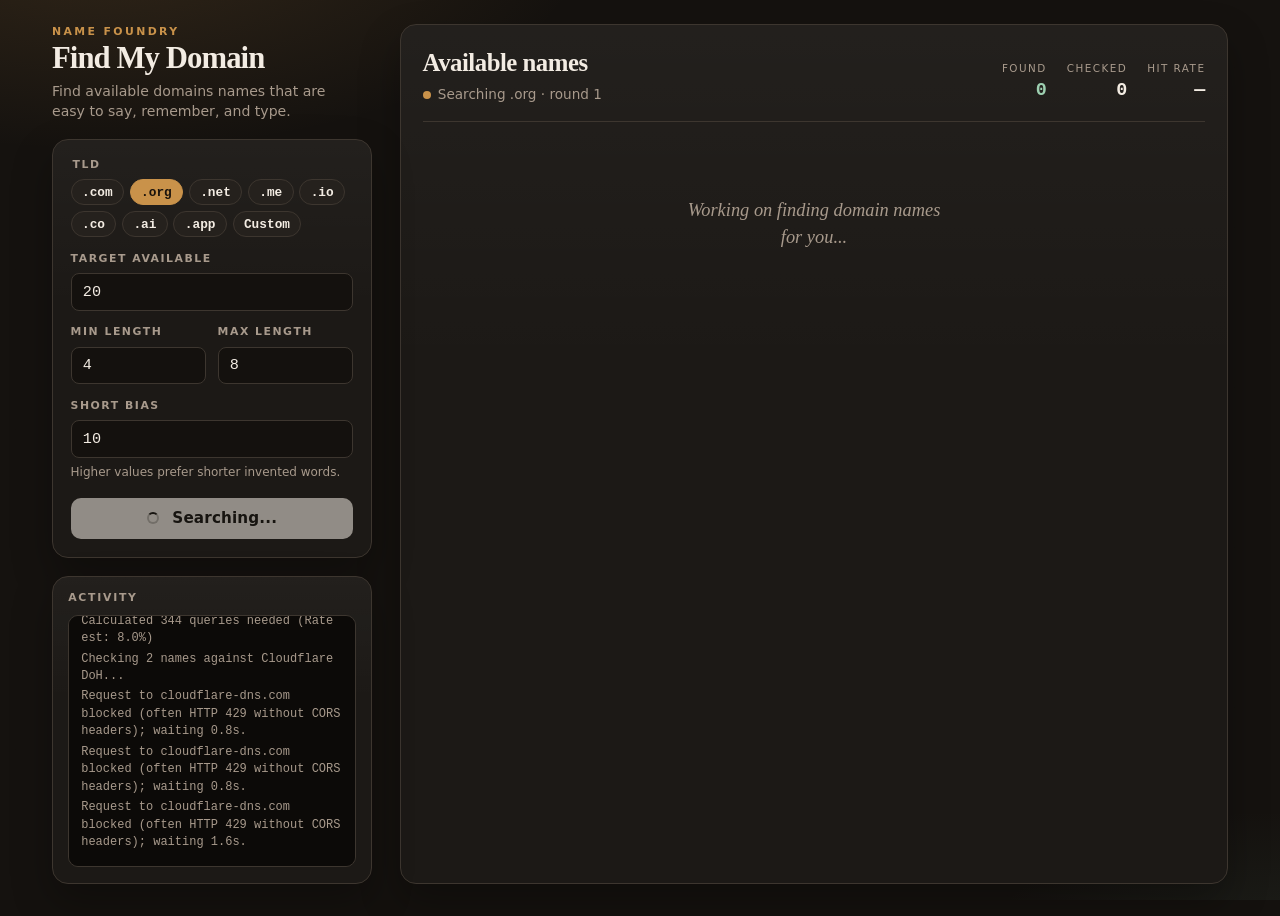
==== commit d5edd6a5: "Added RDAP second-order checks" ====
--- a/domains.html
+++ b/domains.html
@@ -344,25 +344,31 @@
         .empty[hidden] { display: none !important; }
 
         .domain-card {
+            position: relative;
             display: flex;
             flex-direction: column;
             align-items: flex-start;
             gap: 0.15rem;
-            padding: 0.9rem 0.95rem 0.8rem;
+            padding: 0.9rem 1.7rem 0.8rem 0.95rem;
             background: var(--raised);
             border: 1px solid var(--line);
             border-radius: 12px;
             text-decoration: none;
             color: var(--paper);
             animation: fadeIn 0.35s ease both;
-            transition: border-color 0.15s ease, transform 0.15s ease, background 0.15s ease;
+            transition: border-color 0.15s ease, transform 0.15s ease, background 0.15s ease, opacity 0.2s ease;
         }
 
         .domain-card:hover {
-            border-color: var(--sage);
-            background: var(--sage-dim);
             transform: translateY(-2px);
         }
+
+        .domain-card.is-pending:hover { border-color: var(--copper); }
+        .domain-card.is-available:hover { border-color: var(--sage); background: var(--sage-dim); }
+        .domain-card.is-taken {
+            opacity: 0.62;
+        }
+        .domain-card.is-taken:hover { border-color: var(--danger); }
 
         .domain-card .stem {
             font-family: var(--serif);
@@ -378,6 +384,8 @@
             font-size: 0.78rem;
             color: var(--sage);
         }
+
+        .domain-card.is-taken .suffix { color: var(--danger); }
 
         .domain-card .hint {
             margin-top: 0.35rem;
@@ -391,6 +399,36 @@
 
         .domain-card:hover .hint,
         .domain-card:focus-visible .hint { opacity: 1; }
+
+        .verdict {
+            position: absolute;
+            right: 0.45rem;
+            bottom: 0.4rem;
+            width: 1.05rem;
+            height: 1.05rem;
+            display: grid;
+            place-items: center;
+            color: var(--muted);
+        }
+
+        .verdict-spin {
+            width: 0.78rem;
+            height: 0.78rem;
+            border: 2px solid var(--line);
+            border-top-color: var(--copper-bright);
+            border-radius: 50%;
+            animation: spin 0.7s linear infinite;
+        }
+
+        .verdict-ok,
+        .verdict-no {
+            font-size: 0.85rem;
+            font-weight: 700;
+            line-height: 1;
+        }
+
+        .verdict-ok { color: var(--sage); }
+        .verdict-no { color: var(--danger); }
 
         .loader {
             display: inline-block;
@@ -601,27 +639,97 @@
         return Promise.all(ret);
     }
 
-    // --- 4. Math / Binomial logic ---
-    function comb(n, k) {
-        if (k < 0 || k > n) return 0;
-        if (k === 0 || k === n) return 1;
-        k = Math.min(k, n - k);
-        let c = 1;
-        for (let i = 0; i < k; i++) c = c * (n - i) / (i + 1);
-        return c;
+    // --- 4. Hit rates and binomial batch sizing ---
+    // HIT_RATES[tld][length] = P(listed as available). Filled by measure_hit_rates.py.
+    const HIT_RATES = {};
+
+    function lookupHitRate(tld, length) {
+        const row = HIT_RATES[tld];
+        if (row && row[length] != null) return row[length];
+        if (row) {
+            const keys = Object.keys(row).map(Number).sort((a, b) => a - b);
+            if (!keys.length) return null;
+            if (length <= keys[0]) return row[keys[0]];
+            if (length >= keys[keys.length - 1]) return row[keys[keys.length - 1]];
+            for (let i = 0; i < keys.length - 1; i++) {
+                if (length >= keys[i] && length <= keys[i + 1]) {
+                    const t = (length - keys[i]) / (keys[i + 1] - keys[i]);
+                    return row[keys[i]] * (1 - t) + row[keys[i + 1]] * t;
+                }
+            }
+        }
+        let sum = 0, n = 0;
+        for (const other of Object.values(HIT_RATES)) {
+            if (other[length] != null) {
+                sum += other[length];
+                n++;
+            }
+        }
+        return n ? sum / n : null;
+    }
+
+    function expectedHitRate(tld, minLen, maxLen, shortBias) {
+        const acc = [];
+        for (let i = 0; i < 500; i++) {
+            const w = generator.generate(minLen, maxLen, shortBias);
+            if (!w) continue;
+            const p = lookupHitRate(tld, w.length);
+            if (p != null) acc.push(p);
+        }
+        if (acc.length) {
+            return clampRate(acc.reduce((a, b) => a + b, 0) / acc.length);
+        }
+        let sum = 0, n = 0;
+        for (let len = minLen; len <= maxLen; len++) {
+            const p = lookupHitRate(tld, len);
+            if (p != null) {
+                sum += p;
+                n++;
+            }
+        }
+        return n ? clampRate(sum / n) : 0.08;
+    }
+
+    function clampRate(p) {
+        return Math.min(0.95, Math.max(0.005, p));
+    }
+
+    function erf(x) {
+        const sign = Math.sign(x);
+        x = Math.abs(x);
+        const a1 = 0.254829592, a2 = -0.284496736, a3 = 1.421413741;
+        const a4 = -1.453152027, a5 = 1.061405429, p = 0.3275911;
+        const t = 1 / (1 + p * x);
+        return sign * (1 - (((((a5 * t + a4) * t) + a3) * t + a2) * t + a1) * t * Math.exp(-x * x));
+    }
+
+    function binomCdfLt(n, k, p) {
+        if (k <= 0) return 0;
+        if (p <= 0) return 1;
+        if (p >= 1) return n < k ? 1 : 0;
+        const q = 1 - p;
+        let term = Math.pow(q, n);
+        if (term === 0) {
+            const mean = n * p;
+            const sd = Math.sqrt(Math.max(n * p * q, 1e-12));
+            const z = (k - 0.5 - mean) / sd;
+            return 0.5 * (1 + erf(z / Math.SQRT2));
+        }
+        let cdf = 0;
+        for (let i = 0; i < k; i++) {
+            cdf += term;
+            term = term * (n - i) / (i + 1) * p / q;
+        }
+        return cdf;
     }
 
     function calculateRequiredBatchSize(k, p, confidence = 0.95) {
-        if (p <= 0 || p >= 1) return k;
-        let n = Math.floor(k / p);
-        while (true) {
-            let probLessThanK = 0;
-            for (let i = 0; i < k; i++) {
-                probLessThanK += comb(n, i) * Math.pow(p, i) * Math.pow(1 - p, n - i);
-            }
-            if (1.0 - probLessThanK >= confidence) return n;
-            n++;
-        }
+        if (k <= 0) return 0;
+        p = clampRate(p);
+        let n = Math.max(k, Math.ceil(k / p));
+        const maxN = 1200;
+        while (n < maxN && binomCdfLt(n, k, p) > 1 - confidence) n++;
+        return n;
     }
 
     // --- 5. Valid IANA TLDs ---
@@ -747,15 +855,190 @@
         }
     }
 
-    // --- 7. Domain Checking via Cloudflare DoH ---
-    // Cloudflare JSON DoH (Google schema): Status is the DNS RCODE.
-    //   0 NOERROR, 2 SERVFAIL, 3 NXDOMAIN. See:
-    //   https://developers.cloudflare.com/1.1.1.1/encryption/dns-over-https/make-api-requests/dns-json/
-    // SERVFAIL (status 2) often means "no reachable authority" — the name can
-    // still be registered. Only an RFC 2308 negative from an authority (NXDOMAIN
-    // plus SOA in Authority) is treated as free.
+    // --- 7. Availability: DNS low-pass, then RDAP confirm ---
+    // DNS NXDOMAIN means "not delegated", not "unregistered". Chits appear as
+    // soon as DNS passes; RDAP (when the TLD has it) fills in the corner mark.
+    // RFC 7480 §5.5: RDAP 429 → decrease rate and honor Retry-After (RFC 6585).
     const DNS_RCODE_NXDOMAIN = 3;
     const DNS_TYPE_SOA = 6;
+    const DNS_TYPE_NS = 2;
+    const DNS_CONCURRENCY = 16;
+    const RDAP_CONCURRENCY = 2;
+    const RATE_WAIT_CAP_MS = 90_000;
+    const VERDICT = {
+        pending: { cls: 'is-pending', title: 'Checking another source...' },
+        available: { cls: 'is-available', title: "Looks like it's available" },
+        taken: { cls: 'is-taken', title: "We thought it was available, but it wasn't." },
+    };
+    let rdapBases = new Map();
+
+    function sleep(ms) {
+        return new Promise(resolve => setTimeout(resolve, ms));
+    }
+
+    function parseRetryAfterMs(res) {
+        const raw = res.headers.get('Retry-After');
+        if (raw) {
+            const trimmed = raw.trim();
+            if (/^\d+(\.\d+)?$/.test(trimmed)) {
+                return Math.min(RATE_WAIT_CAP_MS, Number(trimmed) * 1000);
+            }
+            const when = Date.parse(trimmed);
+            if (!Number.isNaN(when)) {
+                return Math.min(RATE_WAIT_CAP_MS, Math.max(0, when - Date.now()));
+            }
+        }
+        const reset = res.headers.get('RateLimit-Reset') || res.headers.get('X-RateLimit-Reset');
+        if (reset && /^\d+(\.\d+)?$/.test(reset.trim())) {
+            const n = Number(reset);
+            const ms = n > 1e10 ? n - Date.now() : n > 1e9 ? n * 1000 - Date.now() : n * 1000;
+            if (ms > 0) return Math.min(RATE_WAIT_CAP_MS, ms);
+        }
+        return null;
+    }
+
+    function createServiceGate(initialConcurrency) {
+        let cap = initialConcurrency;
+        let active = 0;
+        const q = [];
+        let coolUntil = 0;
+        let gapMs = 0;
+        let lastStart = 0;
+        let timer = null;
+
+        function arm(ms) {
+            if (timer) return;
+            timer = setTimeout(() => {
+                timer = null;
+                pump();
+            }, Math.max(0, ms));
+        }
+
+        function pump() {
+            const now = Date.now();
+            if (now < coolUntil) {
+                arm(coolUntil - now);
+                return;
+            }
+            const gap = lastStart + gapMs - now;
+            if (gap > 0) {
+                arm(gap);
+                return;
+            }
+            while (active < cap && q.length && Date.now() >= coolUntil && Date.now() >= lastStart + gapMs) {
+                const job = q.shift();
+                active++;
+                lastStart = Date.now();
+                Promise.resolve()
+                    .then(job.fn)
+                    .then(job.resolve, job.reject)
+                    .finally(() => {
+                        active--;
+                        pump();
+                    });
+            }
+        }
+
+        return {
+            schedule(fn) {
+                return new Promise((resolve, reject) => {
+                    q.push({ fn, resolve, reject });
+                    pump();
+                });
+            },
+            pause(ms) {
+                coolUntil = Math.max(coolUntil, Date.now() + ms);
+                gapMs = Math.max(gapMs, Math.min(Math.floor(ms / 3), 2500));
+                if (cap > 1) cap = Math.max(1, Math.ceil(cap / 2));
+                pump();
+            }
+        };
+    }
+
+    const hostGates = new Map();
+
+    function gateFor(url, concurrency) {
+        const host = new URL(url).hostname;
+        if (!hostGates.has(host)) hostGates.set(host, createServiceGate(concurrency));
+        return hostGates.get(host);
+    }
+
+    async function fetchHonoringRateLimit(url, options, concurrency) {
+        const gate = gateFor(url, concurrency);
+        const host = new URL(url).hostname;
+        let res;
+        for (let attempt = 0; attempt < 8; attempt++) {
+            try {
+                res = await gate.schedule(() => fetch(url, options));
+            } catch (e) {
+                // A 429/WAF page without Access-Control-Allow-Origin is hidden from
+                // JS: Firefox logs CORS, Chrome says "blocked by CORS policy", fetch
+                // rejects. Back off the host the same way as an explicit 429.
+                const wait = Math.min(12_000, 800 * 2 ** attempt);
+                log(`Request to ${host} blocked (often HTTP 429 without CORS headers); waiting ${(wait / 1000).toFixed(1)}s.`);
+                gate.pause(wait);
+                await sleep(wait);
+                continue;
+            }
+            if (res.status !== 429 && res.status !== 503) return res;
+            const hinted = parseRetryAfterMs(res);
+            const wait = hinted != null ? Math.max(hinted, 250) : Math.min(10_000, 500 * 2 ** attempt);
+            log(`HTTP ${res.status} from ${host}; waiting ${(wait / 1000).toFixed(1)}s` +
+                (hinted != null ? ' (Retry-After).' : ' (backoff).'));
+            gate.pause(wait);
+            await sleep(wait);
+        }
+        throw new Error(`rate limited: HTTP ${res && res.status} for ${url}`);
+    }
+
+    async function initRdapBootstrap() {
+        const cacheKey = 'iana_rdap_dns_v2';
+        let cached = await getCache(cacheKey);
+        if (cached && cached.tlds && cached.bases) {
+            rdapBases = new Map(Object.entries(cached.bases));
+            return;
+        }
+        log("Fetching IANA RDAP bootstrap...");
+        try {
+            const res = await fetch('https://data.iana.org/rdap/dns.json');
+            const data = await res.json();
+            const tlds = [];
+            const bases = {};
+            for (const svc of data.services || []) {
+                const urls = svc[1] || [];
+                const base = String(urls[0] || '').replace(/\/?$/, '/');
+                for (const name of svc[0] || []) {
+                    const t = String(name).toLowerCase();
+                    tlds.push(t);
+                    if (base) bases[t] = base;
+                }
+            }
+            rdapBases = new Map(Object.entries(bases));
+            await setCache(cacheKey, { tlds, bases });
+            log(`Registry RDAP listed for ${tlds.length} TLDs.`, 'success');
+        } catch (e) {
+            log("Failed to load RDAP bootstrap; falling back to DNS for all TLDs.", "error");
+        }
+    }
+
+    function tldHasRdap(tld) {
+        return !!rdapBaseFor(tld);
+    }
+
+    function rdapBaseFor(tld) {
+        const labels = tld.toLowerCase().split('.').filter(Boolean);
+        for (let i = 0; i < labels.length; i++) {
+            const suffix = labels.slice(i).join('.');
+            if (rdapBases.has(suffix)) return rdapBases.get(suffix);
+        }
+        return null;
+    }
+
+    function rdapLookupUrl(domain, tld) {
+        const base = rdapBaseFor(tld);
+        if (base) return `${base}domain/${encodeURIComponent(domain)}`;
+        return `https://rdap.org/domain/${encodeURIComponent(domain)}`;
+    }
 
     function isAuthoritativeNegative(data) {
         if (!data || data.Status !== DNS_RCODE_NXDOMAIN) return false;
@@ -763,17 +1046,59 @@
         return authority.some(rr => rr.type === DNS_TYPE_SOA);
     }
 
-    async function checkDomainAvailability(domain) {
-        try {
-            const res = await fetch(`https://cloudflare-dns.com/dns-query?name=${encodeURIComponent(domain)}&type=NS`, {
-                headers: { 'Accept': 'application/dns-json' }
-            });
-            if (!res.ok) return false;
-            const data = await res.json();
-            return isAuthoritativeNegative(data);
-        } catch (e) {
-            return false;
-        }
+    function dnsIsDelegated(data) {
+        const answer = (data && data.Answer) || [];
+        return answer.some(rr => rr.type === DNS_TYPE_NS || rr.type === 5);
+    }
+
+    async function dnsLooksUndelegated(domain) {
+        const res = await fetchHonoringRateLimit(
+            `https://cloudflare-dns.com/dns-query?name=${encodeURIComponent(domain)}&type=NS`,
+            { headers: { 'Accept': 'application/dns-json' } },
+            DNS_CONCURRENCY
+        );
+        if (!res.ok) return false;
+        const data = await res.json();
+        if (dnsIsDelegated(data)) return false;
+        return isAuthoritativeNegative(data);
+    }
+
+    async function rdapIsUnregistered(domain, tld) {
+        const res = await fetchHonoringRateLimit(
+            rdapLookupUrl(domain, tld),
+            { headers: { 'Accept': 'application/rdap+json' } },
+            RDAP_CONCURRENCY
+        );
+        if (res.status === 404) return true;
+        if (res.status === 200) return false;
+        throw new Error(`RDAP HTTP ${res.status}`);
+    }
+
+    async function scanNames(words, tld, { onDnsHit, onRdap }) {
+        const useRdap = tldHasRdap(tld);
+        const rdapTasks = [];
+
+        await asyncPool(DNS_CONCURRENCY, words, async (word) => {
+            const fqdn = `${word}.${tld}`;
+            let undelegated = false;
+            try {
+                undelegated = await dnsLooksUndelegated(fqdn);
+            } catch (e) {
+                return;
+            }
+            if (!undelegated) return;
+            onDnsHit(word);
+            if (!useRdap) return;
+            rdapTasks.push((async () => {
+                try {
+                    onRdap(word, await rdapIsUnregistered(fqdn, tld));
+                } catch (e) {
+                    log(`RDAP still unresolved for ${fqdn}: ${e.message}`, 'error');
+                }
+            })());
+        });
+
+        await Promise.all(rdapTasks);
     }
 
     // --- 8. UI Logic and Main Loop ---
@@ -804,31 +1129,59 @@
         foundCountEl.textContent = String(found);
         checkedCountEl.textContent = String(checked);
         hitRateEl.textContent = checked ? `${((found / checked) * 100).toFixed(1)}%` : '—';
-        emptyState.hidden = found > 0;
-    }
-
-    function addDomainCard(dom, tld) {
-        const stem = dom.slice(0, -(tld.length + 1));
-        const a = document.createElement('a');
-        a.className = 'domain-card';
-        a.href = `https://www.namecheap.com/domains/registration/results/?domain=${encodeURIComponent(dom)}`;
-        a.target = '_blank';
-        a.rel = 'noopener noreferrer';
-
-        const stemEl = document.createElement('span');
-        stemEl.className = 'stem';
-        stemEl.textContent = stem;
-
-        const suffixEl = document.createElement('span');
-        suffixEl.className = 'suffix';
-        suffixEl.textContent = '.' + tld;
-
-        const hintEl = document.createElement('span');
-        hintEl.className = 'hint';
-        hintEl.textContent = 'Namecheap ↗';
-
-        a.append(stemEl, suffixEl, hintEl);
-        resultsGrid.appendChild(a);
+        emptyState.hidden = resultsGrid.childElementCount > 0;
+    }
+
+    function setVerdictMark(el, status) {
+        const spec = VERDICT[status];
+        el.textContent = '';
+        el.title = spec.title;
+        el.setAttribute('aria-label', spec.title);
+        if (status === 'pending') {
+            const spin = document.createElement('span');
+            spin.className = 'verdict-spin';
+            el.appendChild(spin);
+            return;
+        }
+        const mark = document.createElement('span');
+        mark.className = status === 'available' ? 'verdict-ok' : 'verdict-no';
+        mark.textContent = status === 'available' ? '✓' : '✕';
+        el.appendChild(mark);
+    }
+
+    function upsertChit(word, tld, status) {
+        const dom = `${word}.${tld}`;
+        let a = resultsGrid.querySelector(`[data-domain="${dom}"]`);
+        if (!a) {
+            a = document.createElement('a');
+            a.className = 'domain-card';
+            a.dataset.domain = dom;
+            a.href = `https://www.namecheap.com/domains/registration/results/?domain=${encodeURIComponent(dom)}`;
+            a.target = '_blank';
+            a.rel = 'noopener noreferrer';
+
+            const stemEl = document.createElement('span');
+            stemEl.className = 'stem';
+            stemEl.textContent = word;
+
+            const suffixEl = document.createElement('span');
+            suffixEl.className = 'suffix';
+            suffixEl.textContent = '.' + tld;
+
+            const hintEl = document.createElement('span');
+            hintEl.className = 'hint';
+            hintEl.textContent = 'Namecheap ↗';
+
+            const verdictEl = document.createElement('span');
+            verdictEl.className = 'verdict';
+
+            a.append(stemEl, suffixEl, hintEl, verdictEl);
+            resultsGrid.appendChild(a);
+        }
+        a.classList.remove('is-pending', 'is-available', 'is-taken');
+        a.classList.add(VERDICT[status].cls);
+        setVerdictMark(a.querySelector('.verdict'), status);
+        return a;
     }
 
     tldChips.addEventListener('click', (e) => {
@@ -847,6 +1200,7 @@
         btnStart.innerHTML = '<span class="loader"></span> Loading...';
         statusLine.textContent = 'Loading word model…';
         await initTLDs();
+        await initRdapBootstrap();
         await generator.init();
         btnStart.disabled = false;
         btnStart.innerText = 'Start generating';
@@ -883,20 +1237,26 @@
         updateStats(0, 0);
         statusLine.textContent = `Searching .${tld} · ${minLen}–${maxLen} letters`;
 
+        const priorRate = expectedHitRate(tld, minLen, maxLen, shortBias);
+        const useRdap = tldHasRdap(tld);
         let allAvailable = [];
         let checkedHistory = new Set();
-        let currentRate = 0.20;
+        let currentRate = priorRate;
         let totalChecked = 0;
         let round = 1;
 
         log(`Starting search for ${targetCount} .${tld} domains...`);
+        log(`Expected hit rate ${(priorRate * 100).toFixed(1)}% from length mix ${minLen}–${maxLen}.`);
+        if (useRdap) {
+            log(`Using registry RDAP to confirm names that DNS says are undelegated.`);
+        } else {
+            log(`No RDAP for .${tld}; treating authoritative DNS NXDOMAIN as available.`);
+        }
 
         try {
             while (allAvailable.length < targetCount) {
                 let remaining = targetCount - allAvailable.length;
                 let queriesNeeded = calculateRequiredBatchSize(remaining, currentRate, 0.95);
-
-                if (queriesNeeded > 150) queriesNeeded = 150;
                 if (queriesNeeded < 5) queriesNeeded = 5;
 
                 log(`--- Round ${round} ---`);
@@ -920,21 +1280,35 @@
 
                 candidates.forEach(c => checkedHistory.add(c));
 
-                log(`Checking ${candidates.length} domains against Cloudflare DoH...`);
-
-                let results = await asyncPool(15, candidates, async (word) => {
-                    let isAvail = await checkDomainAvailability(`${word}.${tld}`);
-                    return { word, isAvail };
+                log(useRdap
+                    ? `Checking ${candidates.length} names: DNS×${DNS_CONCURRENCY} pipelined into RDAP×${RDAP_CONCURRENCY}...`
+                    : `Checking ${candidates.length} names against Cloudflare DoH...`);
+
+                const roundAvailable = [];
+                await scanNames(candidates, tld, {
+                    onDnsHit(word) {
+                        upsertChit(word, tld, useRdap ? 'pending' : 'available');
+                        if (!useRdap) {
+                            roundAvailable.push(`${word}.${tld}`);
+                            allAvailable.push(`${word}.${tld}`);
+                        }
+                        updateStats(allAvailable.length, totalChecked + candidates.length);
+                    },
+                    onRdap(word, ok) {
+                        upsertChit(word, tld, ok ? 'available' : 'taken');
+                        if (ok) {
+                            roundAvailable.push(`${word}.${tld}`);
+                            allAvailable.push(`${word}.${tld}`);
+                        }
+                        updateStats(allAvailable.length, totalChecked + candidates.length);
+                    }
                 });
 
-                let roundAvailable = results.filter(r => r.isAvail).map(r => `${r.word}.${tld}`);
-                allAvailable.push(...roundAvailable);
                 totalChecked += candidates.length;
                 updateStats(allAvailable.length, totalChecked);
 
                 if (roundAvailable.length > 0) {
                     log(`Found ${roundAvailable.length} this round!`, 'success');
-                    roundAvailable.forEach(dom => addDomainCard(dom, tld));
                 } else {
                     log("None found this round.");
                 }
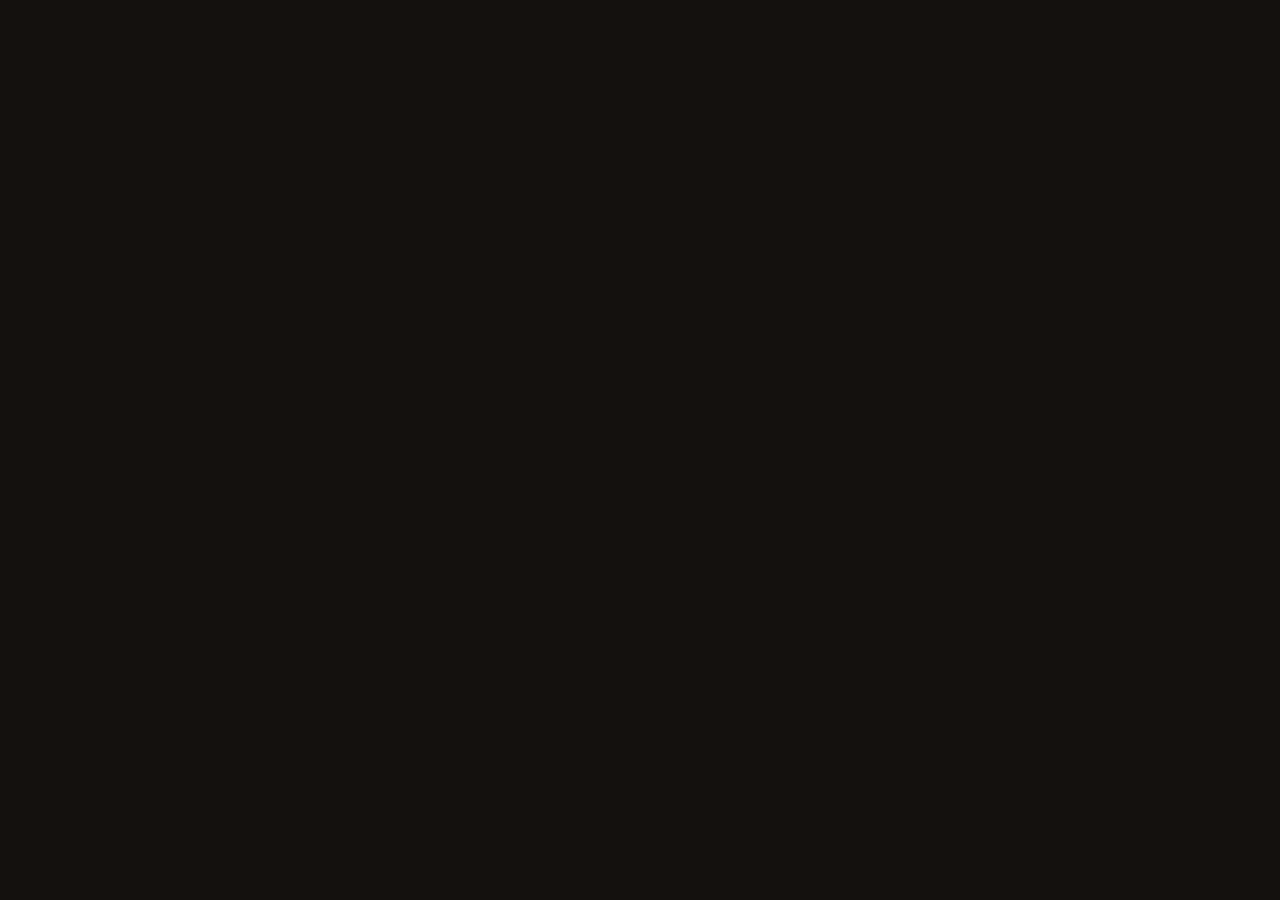
==== commit afbe4145: "Move to react components" ====
--- a/domains.html
+++ b/domains.html
@@ -1,1341 +1,12 @@
 <!DOCTYPE html>
 <html lang="en">
-<head>
-    <meta charset="UTF-8">
-    <meta name="viewport" content="width=device-width, initial-scale=1.0">
+  <head>
+    <meta charset="UTF-8" />
+    <meta http-equiv="refresh" content="0; url=./" />
     <title>Find My Domain</title>
-    <style>
-        :root {
-            --ink: #14110e;
-            --panel: #1c1916;
-            --raised: #25211d;
-            --line: #3d362f;
-            --paper: #f3ece3;
-            --muted: #a89a8c;
-            --copper: #c9924a;
-            --copper-bright: #e0b06a;
-            --sage: #9dcfb0;
-            --sage-dim: #24332c;
-            --danger: #e07a6a;
-            --focus: rgba(201, 146, 74, 0.35);
-            --serif: "Iowan Old Style", "Palatino Linotype", Palatino, "Times New Roman", serif;
-            --sans: "Segoe UI", system-ui, -apple-system, sans-serif;
-            --mono: "Cascadia Code", "SF Mono", "JetBrains Mono", ui-monospace, Menlo, Consolas, monospace;
-        }
-
-        * { box-sizing: border-box; }
-
-        html, body { min-height: 100%; }
-
-        body {
-            margin: 0;
-            color: var(--paper);
-            font-family: var(--sans);
-            line-height: 1.45;
-            background: var(--ink);
-            color-scheme: dark;
-        }
-
-        .atmosphere {
-            position: fixed;
-            inset: 0;
-            pointer-events: none;
-            z-index: 0;
-            background:
-                radial-gradient(ellipse 70% 45% at 8% -8%, rgba(201, 146, 74, 0.16), transparent 55%),
-                radial-gradient(ellipse 50% 40% at 100% 110%, rgba(90, 130, 110, 0.14), transparent 50%),
-                var(--ink);
-        }
-
-        .atmosphere::after {
-            content: "";
-            position: absolute;
-            inset: 0;
-            opacity: 0.35;
-            mix-blend-mode: overlay;
-            background-image: url("data:image/svg+xml;utf8,<svg xmlns='http://www.w3.org/2000/svg' width='160' height='160'><filter id='n'><feTurbulence type='fractalNoise' baseFrequency='0.85' numOctaves='2' stitchTiles='stitch'/><feColorMatrix values='0 0 0 0 0.7  0 0 0 0 0.62  0 0 0 0 0.5  0 0 0 0.18 0'/></filter><rect width='100%' height='100%' filter='url(%23n)'/></svg>");
-        }
-
-        .app {
-            position: relative;
-            z-index: 1;
-            display: grid;
-            grid-template-columns: minmax(280px, 320px) minmax(0, 1fr);
-            gap: 1.75rem;
-            max-width: 1240px;
-            margin: 0 auto;
-            padding: 1.5rem clamp(1rem, 3vw, 2rem) 2rem;
-        }
-
-        .rail {
-            display: flex;
-            flex-direction: column;
-            gap: 1.1rem;
-            position: sticky;
-            top: 1.25rem;
-            max-height: calc(100vh - 2.5rem);
-        }
-
-        .brand h1 {
-            margin: 0.15rem 0 0.4rem;
-            font-family: var(--serif);
-            font-size: clamp(1.8rem, 2.4vw, 2.35rem);
-            font-weight: 600;
-            letter-spacing: -0.03em;
-            line-height: 1.05;
-            color: var(--paper);
-        }
-
-        .eyebrow {
-            margin: 0;
-            font-size: 0.68rem;
-            font-weight: 600;
-            letter-spacing: 0.22em;
-            text-transform: uppercase;
-            color: var(--copper);
-        }
-
-        .lede {
-            margin: 0;
-            color: var(--muted);
-            font-size: 0.88rem;
-            max-width: 34ch;
-        }
-
-        .panel {
-            background: linear-gradient(180deg, rgba(255,255,255,0.03), transparent 40%), var(--panel);
-            border: 1px solid var(--line);
-            border-radius: 16px;
-            box-shadow: 0 18px 40px rgba(0, 0, 0, 0.28);
-        }
-
-        .controls {
-            padding: 1.05rem 1.1rem 1.15rem;
-            display: flex;
-            flex-direction: column;
-            gap: 0.85rem;
-        }
-
-        fieldset {
-            border: 0;
-            margin: 0;
-            padding: 0;
-        }
-
-        legend, label {
-            display: block;
-            margin-bottom: 0.4rem;
-            font-size: 0.68rem;
-            font-weight: 600;
-            letter-spacing: 0.14em;
-            text-transform: uppercase;
-            color: var(--muted);
-        }
-
-        .chip-row {
-            display: flex;
-            flex-wrap: wrap;
-            gap: 0.35rem;
-        }
-
-        .tld-chip {
-            appearance: none;
-            border: 1px solid var(--line);
-            background: var(--raised);
-            color: var(--paper);
-            border-radius: 999px;
-            padding: 0.28rem 0.65rem;
-            font: 600 0.8rem/1.2 var(--mono);
-            cursor: pointer;
-        }
-
-        .tld-chip:hover { border-color: var(--copper); color: var(--copper-bright); }
-
-        .tld-chip.is-active {
-            background: var(--copper);
-            border-color: var(--copper);
-            color: #1a130c;
-        }
-
-        .sr-only {
-            position: absolute;
-            width: 1px;
-            height: 1px;
-            padding: 0;
-            margin: -1px;
-            overflow: hidden;
-            clip: rect(0, 0, 0, 0);
-            white-space: nowrap;
-            border: 0;
-        }
-
-        .pair {
-            display: grid;
-            grid-template-columns: 1fr 1fr;
-            gap: 0.7rem;
-        }
-
-        input[type="number"], input[type="text"] {
-            width: 100%;
-            padding: 0.55rem 0.7rem;
-            background: var(--ink);
-            border: 1px solid var(--line);
-            color: var(--paper);
-            border-radius: 8px;
-            font: 500 0.95rem/1.2 var(--mono);
-        }
-
-        input:focus, .tld-chip:focus-visible, button:focus-visible {
-            outline: none;
-            border-color: var(--copper);
-            box-shadow: 0 0 0 3px var(--focus);
-        }
-
-        .hint {
-            margin: 0.35rem 0 0;
-            font-size: 0.75rem;
-            color: var(--muted);
-        }
-
-        #custom-tld-container { display: none; }
-        #custom-tld-container.is-open { display: block; }
-
-        #start-btn {
-            width: 100%;
-            margin-top: 0.2rem;
-            padding: 0.8rem 1rem;
-            background: var(--paper);
-            color: var(--ink);
-            border: 0;
-            border-radius: 10px;
-            font: 600 0.95rem/1 var(--sans);
-            letter-spacing: 0.01em;
-            cursor: pointer;
-            transition: transform 0.15s ease, background 0.15s ease;
-        }
-
-        #start-btn:hover:not(:disabled) {
-            background: #fff;
-            transform: translateY(-1px);
-        }
-
-        #start-btn:disabled { opacity: 0.55; cursor: not-allowed; transform: none; }
-
-        .log-panel {
-            flex: 1;
-            min-height: 0;
-            display: flex;
-            flex-direction: column;
-            padding: 0.85rem 0.95rem 1rem;
-        }
-
-        .log-panel h2 {
-            margin: 0 0 0.55rem;
-            font-size: 0.68rem;
-            font-weight: 600;
-            letter-spacing: 0.16em;
-            text-transform: uppercase;
-            color: var(--muted);
-        }
-
-        .log-window {
-            flex: 1;
-            min-height: 7.5rem;
-            max-height: 28vh;
-            overflow-y: auto;
-            padding: 0.7rem 0.75rem;
-            background: #0c0a08;
-            border: 1px solid var(--line);
-            border-radius: 10px;
-            font: 0.75rem/1.45 var(--mono);
-            color: var(--muted);
-        }
-
-        .log-entry { margin: 0 0 0.2rem; }
-        .log-success { color: var(--sage); }
-        .log-error { color: var(--danger); }
-
-        .stage {
-            min-width: 0;
-            padding: 1.25rem 1.35rem 1.5rem;
-            display: flex;
-            flex-direction: column;
-            gap: 1.1rem;
-        }
-
-        .stage-head {
-            display: flex;
-            justify-content: space-between;
-            align-items: flex-end;
-            gap: 1rem;
-            padding-bottom: 1rem;
-            border-bottom: 1px solid var(--line);
-        }
-
-        .stage-head h2 {
-            margin: 0;
-            font-family: var(--serif);
-            font-size: 1.55rem;
-            font-weight: 600;
-            letter-spacing: -0.02em;
-        }
-
-        .stage-sub {
-            margin: 0.25rem 0 0;
-            color: var(--muted);
-            font-size: 0.85rem;
-        }
-
-        .stats {
-            display: flex;
-            gap: 1.25rem;
-            margin: 0;
-        }
-
-        .stats div { text-align: right; }
-
-        .stats dt {
-            font-size: 0.65rem;
-            letter-spacing: 0.14em;
-            text-transform: uppercase;
-            color: var(--muted);
-        }
-
-        .stats dd {
-            margin: 0.1rem 0 0;
-            font-family: var(--mono);
-            font-size: 1.15rem;
-            font-weight: 600;
-            color: var(--paper);
-        }
-
-        #found-count { color: var(--sage); }
-
-        body.is-busy .stage-sub::before {
-            content: "";
-            display: inline-block;
-            width: 0.5rem;
-            height: 0.5rem;
-            margin-right: 0.45rem;
-            border-radius: 50%;
-            background: var(--copper);
-            box-shadow: 0 0 0 0 rgba(201, 146, 74, 0.6);
-            animation: pulse 1.6s ease-out infinite;
-            vertical-align: middle;
-        }
-
-        .results-grid {
-            display: grid;
-            grid-template-columns: repeat(auto-fill, minmax(168px, 1fr));
-            gap: 0.75rem;
-        }
-
-        .empty {
-            margin: 2.5rem auto;
-            max-width: 28ch;
-            text-align: center;
-            font-family: var(--serif);
-            font-style: italic;
-            font-size: 1.15rem;
-            color: var(--muted);
-        }
-
-        .empty[hidden], .results-grid:empty + .empty { display: block; }
-        .empty[hidden] { display: none !important; }
-
-        .domain-card {
-            position: relative;
-            display: flex;
-            flex-direction: column;
-            align-items: flex-start;
-            gap: 0.15rem;
-            padding: 0.9rem 1.7rem 0.8rem 0.95rem;
-            background: var(--raised);
-            border: 1px solid var(--line);
-            border-radius: 12px;
-            text-decoration: none;
-            color: var(--paper);
-            animation: fadeIn 0.35s ease both;
-            transition: border-color 0.15s ease, transform 0.15s ease, background 0.15s ease, opacity 0.2s ease;
-        }
-
-        .domain-card:hover {
-            transform: translateY(-2px);
-        }
-
-        .domain-card.is-pending:hover { border-color: var(--copper); }
-        .domain-card.is-available:hover { border-color: var(--sage); background: var(--sage-dim); }
-        .domain-card.is-taken {
-            opacity: 0.62;
-        }
-        .domain-card.is-taken:hover { border-color: var(--danger); }
-
-        .domain-card .stem {
-            font-family: var(--serif);
-            font-size: 1.35rem;
-            font-weight: 600;
-            letter-spacing: -0.03em;
-            line-height: 1.1;
-            overflow-wrap: anywhere;
-        }
-
-        .domain-card .suffix {
-            font-family: var(--mono);
-            font-size: 0.78rem;
-            color: var(--sage);
-        }
-
-        .domain-card.is-taken .suffix { color: var(--danger); }
-
-        .domain-card .hint {
-            margin-top: 0.35rem;
-            font-size: 0.68rem;
-            letter-spacing: 0.08em;
-            text-transform: uppercase;
-            color: var(--muted);
-            opacity: 0;
-            transition: opacity 0.15s ease;
-        }
-
-        .domain-card:hover .hint,
-        .domain-card:focus-visible .hint { opacity: 1; }
-
-        .verdict {
-            position: absolute;
-            right: 0.45rem;
-            bottom: 0.4rem;
-            width: 1.05rem;
-            height: 1.05rem;
-            display: grid;
-            place-items: center;
-            color: var(--muted);
-        }
-
-        .verdict-spin {
-            width: 0.78rem;
-            height: 0.78rem;
-            border: 2px solid var(--line);
-            border-top-color: var(--copper-bright);
-            border-radius: 50%;
-            animation: spin 0.7s linear infinite;
-        }
-
-        .verdict-ok,
-        .verdict-no {
-            font-size: 0.85rem;
-            font-weight: 700;
-            line-height: 1;
-        }
-
-        .verdict-ok { color: var(--sage); }
-        .verdict-no { color: var(--danger); }
-
-        .loader {
-            display: inline-block;
-            width: 12px;
-            height: 12px;
-            border: 2px solid rgba(20, 17, 14, 0.25);
-            border-radius: 50%;
-            border-top-color: var(--ink);
-            animation: spin 0.8s linear infinite;
-            margin-right: 8px;
-            vertical-align: middle;
-        }
-
-        @keyframes fadeIn {
-            from { opacity: 0; transform: translateY(8px); }
-            to { opacity: 1; transform: none; }
-        }
-
-        @keyframes spin { to { transform: rotate(360deg); } }
-
-        @keyframes pulse {
-            0% { box-shadow: 0 0 0 0 rgba(201, 146, 74, 0.55); }
-            100% { box-shadow: 0 0 0 10px rgba(201, 146, 74, 0); }
-        }
-
-        @media (max-width: 860px) {
-            .app { grid-template-columns: 1fr; padding-bottom: 3rem; }
-            .rail {
-                position: static;
-                max-height: none;
-            }
-            .log-window { max-height: 9rem; }
-            .stage-head { flex-direction: column; align-items: flex-start; }
-            .stats div { text-align: left; }
-        }
-
-        @media (prefers-reduced-motion: reduce) {
-            *, *::before, *::after {
-                animation: none !important;
-                transition: none !important;
-            }
-        }
-    </style>
-</head>
-<body>
-
-<div class="atmosphere" aria-hidden="true"></div>
-
-<div class="app">
-    <aside class="rail">
-        <header class="brand">
-            <p class="eyebrow">Name foundry</p>
-            <h1>Find My Domain</h1>
-            <p class="lede">Find available domains names that are easy to say, remember, and type.</p>
-        </header>
-
-        <form class="panel controls" onsubmit="return false">
-            <fieldset>
-                <legend>TLD</legend>
-                <div class="chip-row" id="tld-chips">
-                    <button type="button" class="tld-chip" data-tld="com">.com</button>
-                    <button type="button" class="tld-chip is-active" data-tld="org">.org</button>
-                    <button type="button" class="tld-chip" data-tld="net">.net</button>
-                    <button type="button" class="tld-chip" data-tld="me">.me</button>
-                    <button type="button" class="tld-chip" data-tld="io">.io</button>
-                    <button type="button" class="tld-chip" data-tld="co">.co</button>
-                    <button type="button" class="tld-chip" data-tld="ai">.ai</button>
-                    <button type="button" class="tld-chip" data-tld="app">.app</button>
-                    <button type="button" class="tld-chip" data-tld="custom">Custom</button>
-                </div>
-                <select id="tld-select" class="sr-only" aria-label="TLD">
-                    <option value="com">.com</option>
-                    <option value="org" selected>.org</option>
-                    <option value="net">.net</option>
-                    <option value="me">.me</option>
-                    <option value="io">.io</option>
-                    <option value="co">.co</option>
-                    <option value="ai">.ai</option>
-                    <option value="app">.app</option>
-                    <option value="custom">Custom...</option>
-                </select>
-                <div id="custom-tld-container">
-                    <label for="tld-custom">Custom TLD</label>
-                    <input type="text" id="tld-custom" placeholder="tech" autocomplete="off" spellcheck="false">
-                </div>
-            </fieldset>
-
-            <div>
-                <label for="batch-size">Target available</label>
-                <input type="number" id="batch-size" value="20" min="1" max="100">
-            </div>
-
-            <div class="pair">
-                <div>
-                    <label for="min-len">Min length</label>
-                    <input type="number" id="min-len" value="4" min="2" max="20">
-                </div>
-                <div>
-                    <label for="max-len">Max length</label>
-                    <input type="number" id="max-len" value="8" min="2" max="20">
-                </div>
-            </div>
-
-            <div>
-                <label for="short-bias">Short bias</label>
-                <input type="number" id="short-bias" value="10" step="0.1" min="0.1">
-                <p class="hint">Higher values prefer shorter invented words.</p>
-            </div>
-
-            <button id="start-btn" type="button">Start generating</button>
-        </form>
-
-        <section class="panel log-panel">
-            <h2>Activity</h2>
-            <div class="log-window" id="log-window" aria-live="polite">
-                <div class="log-entry">Initializing system...</div>
-            </div>
-        </section>
-    </aside>
-
-    <main class="panel stage">
-        <header class="stage-head">
-            <div>
-                <h2>Available names</h2>
-                <p class="stage-sub" id="status-line">Loading word model…</p>
-            </div>
-            <dl class="stats">
-                <div>
-                    <dt>Found</dt>
-                    <dd id="found-count">0</dd>
-                </div>
-                <div>
-                    <dt>Checked</dt>
-                    <dd id="checked-count">0</dd>
-                </div>
-                <div>
-                    <dt>Hit rate</dt>
-                    <dd id="hit-rate">—</dd>
-                </div>
-            </dl>
-        </header>
-
-        <div class="results-grid" id="results-grid"></div>
-        <p class="empty" id="empty-state">Working on finding domain names for you...</p>
-    </main>
-</div>
-
-<script>
-    // --- 1. IndexedDB Wrapper for caching ---
-    const DB_NAME = 'DomainGenDB';
-    const STORE_NAME = 'cacheStore';
-
-    function openDB() {
-        return new Promise((resolve, reject) => {
-            const req = indexedDB.open(DB_NAME, 1);
-            req.onupgradeneeded = (e) => {
-                req.result.createObjectStore(STORE_NAME);
-            };
-            req.onsuccess = () => resolve(req.result);
-            req.onerror = () => reject(req.error);
-        });
-    }
-
-    async function getCache(key) {
-        const db = await openDB();
-        return new Promise((resolve) => {
-            const tx = db.transaction(STORE_NAME, 'readonly');
-            const req = tx.objectStore(STORE_NAME).get(key);
-            req.onsuccess = () => resolve(req.result);
-            req.onerror = () => resolve(null);
-        });
-    }
-
-    async function setCache(key, value) {
-        const db = await openDB();
-        return new Promise((resolve) => {
-            const tx = db.transaction(STORE_NAME, 'readwrite');
-            tx.objectStore(STORE_NAME).put(value, key);
-            tx.oncomplete = () => resolve();
-        });
-    }
-
-    // --- 2. Logging UI ---
-    const logWindow = document.getElementById('log-window');
-    function log(msg, type = 'normal') {
-        const div = document.createElement('div');
-        div.className = `log-entry ${type === 'success' ? 'log-success' : type === 'error' ? 'log-error' : ''}`;
-        div.innerText = msg;
-        logWindow.appendChild(div);
-        logWindow.scrollTop = logWindow.scrollHeight;
-    }
-
-    // --- 3. Async Task Pool ---
-    async function asyncPool(poolLimit, array, iteratorFn) {
-        const ret = [];
-        const executing = [];
-        for (const item of array) {
-            const p = Promise.resolve().then(() => iteratorFn(item));
-            ret.push(p);
-            if (poolLimit <= array.length) {
-                const e = p.then(() => executing.splice(executing.indexOf(e), 1));
-                executing.push(e);
-                if (executing.length >= poolLimit) {
-                    await Promise.race(executing);
-                }
-            }
-        }
-        return Promise.all(ret);
-    }
-
-    // --- 4. Hit rates and binomial batch sizing ---
-    // HIT_RATES[tld][length] = P(listed as available). Filled by measure_hit_rates.py.
-    const HIT_RATES = {};
-
-    function lookupHitRate(tld, length) {
-        const row = HIT_RATES[tld];
-        if (row && row[length] != null) return row[length];
-        if (row) {
-            const keys = Object.keys(row).map(Number).sort((a, b) => a - b);
-            if (!keys.length) return null;
-            if (length <= keys[0]) return row[keys[0]];
-            if (length >= keys[keys.length - 1]) return row[keys[keys.length - 1]];
-            for (let i = 0; i < keys.length - 1; i++) {
-                if (length >= keys[i] && length <= keys[i + 1]) {
-                    const t = (length - keys[i]) / (keys[i + 1] - keys[i]);
-                    return row[keys[i]] * (1 - t) + row[keys[i + 1]] * t;
-                }
-            }
-        }
-        let sum = 0, n = 0;
-        for (const other of Object.values(HIT_RATES)) {
-            if (other[length] != null) {
-                sum += other[length];
-                n++;
-            }
-        }
-        return n ? sum / n : null;
-    }
-
-    function expectedHitRate(tld, minLen, maxLen, shortBias) {
-        const acc = [];
-        for (let i = 0; i < 500; i++) {
-            const w = generator.generate(minLen, maxLen, shortBias);
-            if (!w) continue;
-            const p = lookupHitRate(tld, w.length);
-            if (p != null) acc.push(p);
-        }
-        if (acc.length) {
-            return clampRate(acc.reduce((a, b) => a + b, 0) / acc.length);
-        }
-        let sum = 0, n = 0;
-        for (let len = minLen; len <= maxLen; len++) {
-            const p = lookupHitRate(tld, len);
-            if (p != null) {
-                sum += p;
-                n++;
-            }
-        }
-        return n ? clampRate(sum / n) : 0.08;
-    }
-
-    function clampRate(p) {
-        return Math.min(0.95, Math.max(0.005, p));
-    }
-
-    function erf(x) {
-        const sign = Math.sign(x);
-        x = Math.abs(x);
-        const a1 = 0.254829592, a2 = -0.284496736, a3 = 1.421413741;
-        const a4 = -1.453152027, a5 = 1.061405429, p = 0.3275911;
-        const t = 1 / (1 + p * x);
-        return sign * (1 - (((((a5 * t + a4) * t) + a3) * t + a2) * t + a1) * t * Math.exp(-x * x));
-    }
-
-    function binomCdfLt(n, k, p) {
-        if (k <= 0) return 0;
-        if (p <= 0) return 1;
-        if (p >= 1) return n < k ? 1 : 0;
-        const q = 1 - p;
-        let term = Math.pow(q, n);
-        if (term === 0) {
-            const mean = n * p;
-            const sd = Math.sqrt(Math.max(n * p * q, 1e-12));
-            const z = (k - 0.5 - mean) / sd;
-            return 0.5 * (1 + erf(z / Math.SQRT2));
-        }
-        let cdf = 0;
-        for (let i = 0; i < k; i++) {
-            cdf += term;
-            term = term * (n - i) / (i + 1) * p / q;
-        }
-        return cdf;
-    }
-
-    function calculateRequiredBatchSize(k, p, confidence = 0.95) {
-        if (k <= 0) return 0;
-        p = clampRate(p);
-        let n = Math.max(k, Math.ceil(k / p));
-        const maxN = 1200;
-        while (n < maxN && binomCdfLt(n, k, p) > 1 - confidence) n++;
-        return n;
-    }
-
-    // --- 5. Valid IANA TLDs ---
-    let validTLDs = new Set();
-    async function initTLDs() {
-        const cacheKey = 'iana_tlds_v1';
-        let cached = await getCache(cacheKey);
-        if (cached) {
-            validTLDs = new Set(cached);
-            return;
-        }
-        log("Fetching canonical IANA TLD list...");
-        try {
-            const res = await fetch('https://data.iana.org/TLD/tlds-alpha-by-domain.txt');
-            const text = await res.text();
-            const tlds = text.split('\n')
-                .filter(l => l && !l.startsWith('#'))
-                .map(l => l.trim().toLowerCase());
-            validTLDs = new Set(tlds);
-            await setCache(cacheKey, tlds);
-            log(`Loaded ${tlds.length} top-level domains.`, 'success');
-        } catch (e) {
-            log("Failed to fetch IANA TLDs, relying on basic validation.", "error");
-        }
-    }
-
-    // --- 6. Markov Generator Engine ---
-    class MarkovGenerator {
-        constructor(nGram = 3) {
-            this.nGram = nGram;
-            this.transitions = {};
-            this.starts = [];
-            this.knownWords = new Set();
-        }
-
-        async init() {
-            const cacheKey = `markov_model_n${this.nGram}_v1`;
-            let cached = await getCache(cacheKey);
-            if (cached) {
-                this.transitions = cached.transitions;
-                this.starts = cached.starts;
-                this.knownWords = new Set(cached.knownWords);
-                log("Markov model loaded from local browser cache.", "success");
-                return;
-            }
-
-            log("Downloading 10k English word list for training...");
-            let words = [];
-            try {
-                const res = await fetch('https://raw.githubusercontent.com/first20hours/google-10000-english/master/google-10000-english-no-swears.txt');
-                const text = await res.text();
-                words = text.split('\n').map(w => w.trim().toLowerCase()).filter(w => w && /^[a-z]+$/.test(w));
-            } catch(e) {
-                log("Fetch failed. Using hardcoded fallback words.", "error");
-                words = ["action", "animal", "beauty", "camera", "danger", "energy", "family", "garden", "health", "jungle", "living", "memory", "nature", "orange", "picture", "reason", "secret", "travel", "window"];
-            }
-
-            log(`Training generator on ${words.length} words...`);
-            this.knownWords = new Set(words);
-
-            for (let word of words) {
-                if (word.length <= this.nGram) continue;
-                this.starts.push(word.slice(0, this.nGram));
-                for (let i = 0; i < word.length - this.nGram; i++) {
-                    let state = word.slice(i, i + this.nGram);
-                    let nextChar = word[i + this.nGram];
-                    if (!this.transitions[state]) this.transitions[state] = [];
-                    this.transitions[state].push(nextChar);
-                }
-                let endState = word.slice(-this.nGram);
-                if (!this.transitions[endState]) this.transitions[endState] = [];
-                this.transitions[endState].push(null);
-            }
-
-            await setCache(cacheKey, {
-                transitions: this.transitions,
-                starts: this.starts,
-                knownWords: Array.from(this.knownWords)
-            });
-            log("Training complete and cached.", "success");
-        }
-
-        generate(minLen, maxLen, shortBias) {
-            for (let attempt = 0; attempt < 100; attempt++) {
-                let word = this.starts[Math.floor(Math.random() * this.starts.length)];
-
-                while (word.length < 50) {
-                    let state = word.slice(-this.nGram);
-                    let choices = this.transitions[state];
-
-                    if (!choices || choices.length === 0) break;
-
-                    let nextChar;
-                    if (shortBias !== 1.0 && choices.includes(null)) {
-                        let counts = new Map();
-                        for (let c of choices) counts.set(c, (counts.get(c) || 0) + 1);
-
-                        let population = Array.from(counts.keys());
-                        let weights = population.map(c => c === null ? counts.get(c) * shortBias : counts.get(c));
-                        let totalWeight = weights.reduce((a, b) => a + b, 0);
-
-                        let r = Math.random() * totalWeight;
-                        for (let i = 0; i < population.length; i++) {
-                            r -= weights[i];
-                            if (r <= 0) {
-                                nextChar = population[i];
-                                break;
-                            }
-                        }
-                    } else {
-                        nextChar = choices[Math.floor(Math.random() * choices.length)];
-                    }
-
-                    if (nextChar === null) break;
-                    word += nextChar;
-                }
-
-                if (word.length >= minLen && word.length <= maxLen && !this.knownWords.has(word)) {
-                    return word;
-                }
-            }
-            return null;
-        }
-    }
-
-    // --- 7. Availability: DNS low-pass, then RDAP confirm ---
-    // DNS NXDOMAIN means "not delegated", not "unregistered". Chits appear as
-    // soon as DNS passes; RDAP (when the TLD has it) fills in the corner mark.
-    // RFC 7480 §5.5: RDAP 429 → decrease rate and honor Retry-After (RFC 6585).
-    const DNS_RCODE_NXDOMAIN = 3;
-    const DNS_TYPE_SOA = 6;
-    const DNS_TYPE_NS = 2;
-    const DNS_CONCURRENCY = 16;
-    const RDAP_CONCURRENCY = 2;
-    const RATE_WAIT_CAP_MS = 90_000;
-    const VERDICT = {
-        pending: { cls: 'is-pending', title: 'Checking another source...' },
-        available: { cls: 'is-available', title: "Looks like it's available" },
-        taken: { cls: 'is-taken', title: "We thought it was available, but it wasn't." },
-    };
-    let rdapBases = new Map();
-
-    function sleep(ms) {
-        return new Promise(resolve => setTimeout(resolve, ms));
-    }
-
-    function parseRetryAfterMs(res) {
-        const raw = res.headers.get('Retry-After');
-        if (raw) {
-            const trimmed = raw.trim();
-            if (/^\d+(\.\d+)?$/.test(trimmed)) {
-                return Math.min(RATE_WAIT_CAP_MS, Number(trimmed) * 1000);
-            }
-            const when = Date.parse(trimmed);
-            if (!Number.isNaN(when)) {
-                return Math.min(RATE_WAIT_CAP_MS, Math.max(0, when - Date.now()));
-            }
-        }
-        const reset = res.headers.get('RateLimit-Reset') || res.headers.get('X-RateLimit-Reset');
-        if (reset && /^\d+(\.\d+)?$/.test(reset.trim())) {
-            const n = Number(reset);
-            const ms = n > 1e10 ? n - Date.now() : n > 1e9 ? n * 1000 - Date.now() : n * 1000;
-            if (ms > 0) return Math.min(RATE_WAIT_CAP_MS, ms);
-        }
-        return null;
-    }
-
-    function createServiceGate(initialConcurrency) {
-        let cap = initialConcurrency;
-        let active = 0;
-        const q = [];
-        let coolUntil = 0;
-        let gapMs = 0;
-        let lastStart = 0;
-        let timer = null;
-
-        function arm(ms) {
-            if (timer) return;
-            timer = setTimeout(() => {
-                timer = null;
-                pump();
-            }, Math.max(0, ms));
-        }
-
-        function pump() {
-            const now = Date.now();
-            if (now < coolUntil) {
-                arm(coolUntil - now);
-                return;
-            }
-            const gap = lastStart + gapMs - now;
-            if (gap > 0) {
-                arm(gap);
-                return;
-            }
-            while (active < cap && q.length && Date.now() >= coolUntil && Date.now() >= lastStart + gapMs) {
-                const job = q.shift();
-                active++;
-                lastStart = Date.now();
-                Promise.resolve()
-                    .then(job.fn)
-                    .then(job.resolve, job.reject)
-                    .finally(() => {
-                        active--;
-                        pump();
-                    });
-            }
-        }
-
-        return {
-            schedule(fn) {
-                return new Promise((resolve, reject) => {
-                    q.push({ fn, resolve, reject });
-                    pump();
-                });
-            },
-            pause(ms) {
-                coolUntil = Math.max(coolUntil, Date.now() + ms);
-                gapMs = Math.max(gapMs, Math.min(Math.floor(ms / 3), 2500));
-                if (cap > 1) cap = Math.max(1, Math.ceil(cap / 2));
-                pump();
-            }
-        };
-    }
-
-    const hostGates = new Map();
-
-    function gateFor(url, concurrency) {
-        const host = new URL(url).hostname;
-        if (!hostGates.has(host)) hostGates.set(host, createServiceGate(concurrency));
-        return hostGates.get(host);
-    }
-
-    async function fetchHonoringRateLimit(url, options, concurrency) {
-        const gate = gateFor(url, concurrency);
-        const host = new URL(url).hostname;
-        let res;
-        for (let attempt = 0; attempt < 8; attempt++) {
-            try {
-                res = await gate.schedule(() => fetch(url, options));
-            } catch (e) {
-                // A 429/WAF page without Access-Control-Allow-Origin is hidden from
-                // JS: Firefox logs CORS, Chrome says "blocked by CORS policy", fetch
-                // rejects. Back off the host the same way as an explicit 429.
-                const wait = Math.min(12_000, 800 * 2 ** attempt);
-                log(`Request to ${host} blocked (often HTTP 429 without CORS headers); waiting ${(wait / 1000).toFixed(1)}s.`);
-                gate.pause(wait);
-                await sleep(wait);
-                continue;
-            }
-            if (res.status !== 429 && res.status !== 503) return res;
-            const hinted = parseRetryAfterMs(res);
-            const wait = hinted != null ? Math.max(hinted, 250) : Math.min(10_000, 500 * 2 ** attempt);
-            log(`HTTP ${res.status} from ${host}; waiting ${(wait / 1000).toFixed(1)}s` +
-                (hinted != null ? ' (Retry-After).' : ' (backoff).'));
-            gate.pause(wait);
-            await sleep(wait);
-        }
-        throw new Error(`rate limited: HTTP ${res && res.status} for ${url}`);
-    }
-
-    async function initRdapBootstrap() {
-        const cacheKey = 'iana_rdap_dns_v2';
-        let cached = await getCache(cacheKey);
-        if (cached && cached.tlds && cached.bases) {
-            rdapBases = new Map(Object.entries(cached.bases));
-            return;
-        }
-        log("Fetching IANA RDAP bootstrap...");
-        try {
-            const res = await fetch('https://data.iana.org/rdap/dns.json');
-            const data = await res.json();
-            const tlds = [];
-            const bases = {};
-            for (const svc of data.services || []) {
-                const urls = svc[1] || [];
-                const base = String(urls[0] || '').replace(/\/?$/, '/');
-                for (const name of svc[0] || []) {
-                    const t = String(name).toLowerCase();
-                    tlds.push(t);
-                    if (base) bases[t] = base;
-                }
-            }
-            rdapBases = new Map(Object.entries(bases));
-            await setCache(cacheKey, { tlds, bases });
-            log(`Registry RDAP listed for ${tlds.length} TLDs.`, 'success');
-        } catch (e) {
-            log("Failed to load RDAP bootstrap; falling back to DNS for all TLDs.", "error");
-        }
-    }
-
-    function tldHasRdap(tld) {
-        return !!rdapBaseFor(tld);
-    }
-
-    function rdapBaseFor(tld) {
-        const labels = tld.toLowerCase().split('.').filter(Boolean);
-        for (let i = 0; i < labels.length; i++) {
-            const suffix = labels.slice(i).join('.');
-            if (rdapBases.has(suffix)) return rdapBases.get(suffix);
-        }
-        return null;
-    }
-
-    function rdapLookupUrl(domain, tld) {
-        const base = rdapBaseFor(tld);
-        if (base) return `${base}domain/${encodeURIComponent(domain)}`;
-        return `https://rdap.org/domain/${encodeURIComponent(domain)}`;
-    }
-
-    function isAuthoritativeNegative(data) {
-        if (!data || data.Status !== DNS_RCODE_NXDOMAIN) return false;
-        const authority = data.Authority || [];
-        return authority.some(rr => rr.type === DNS_TYPE_SOA);
-    }
-
-    function dnsIsDelegated(data) {
-        const answer = (data && data.Answer) || [];
-        return answer.some(rr => rr.type === DNS_TYPE_NS || rr.type === 5);
-    }
-
-    async function dnsLooksUndelegated(domain) {
-        const res = await fetchHonoringRateLimit(
-            `https://cloudflare-dns.com/dns-query?name=${encodeURIComponent(domain)}&type=NS`,
-            { headers: { 'Accept': 'application/dns-json' } },
-            DNS_CONCURRENCY
-        );
-        if (!res.ok) return false;
-        const data = await res.json();
-        if (dnsIsDelegated(data)) return false;
-        return isAuthoritativeNegative(data);
-    }
-
-    async function rdapIsUnregistered(domain, tld) {
-        const res = await fetchHonoringRateLimit(
-            rdapLookupUrl(domain, tld),
-            { headers: { 'Accept': 'application/rdap+json' } },
-            RDAP_CONCURRENCY
-        );
-        if (res.status === 404) return true;
-        if (res.status === 200) return false;
-        throw new Error(`RDAP HTTP ${res.status}`);
-    }
-
-    async function scanNames(words, tld, { onDnsHit, onRdap }) {
-        const useRdap = tldHasRdap(tld);
-        const rdapTasks = [];
-
-        await asyncPool(DNS_CONCURRENCY, words, async (word) => {
-            const fqdn = `${word}.${tld}`;
-            let undelegated = false;
-            try {
-                undelegated = await dnsLooksUndelegated(fqdn);
-            } catch (e) {
-                return;
-            }
-            if (!undelegated) return;
-            onDnsHit(word);
-            if (!useRdap) return;
-            rdapTasks.push((async () => {
-                try {
-                    onRdap(word, await rdapIsUnregistered(fqdn, tld));
-                } catch (e) {
-                    log(`RDAP still unresolved for ${fqdn}: ${e.message}`, 'error');
-                }
-            })());
-        });
-
-        await Promise.all(rdapTasks);
-    }
-
-    // --- 8. UI Logic and Main Loop ---
-    const generator = new MarkovGenerator();
-    let isRunning = false;
-
-    const tldSelect = document.getElementById('tld-select');
-    const tldChips = document.getElementById('tld-chips');
-    const customTldContainer = document.getElementById('custom-tld-container');
-    const tldCustom = document.getElementById('tld-custom');
-    const btnStart = document.getElementById('start-btn');
-    const resultsGrid = document.getElementById('results-grid');
-    const foundCountEl = document.getElementById('found-count');
-    const checkedCountEl = document.getElementById('checked-count');
-    const hitRateEl = document.getElementById('hit-rate');
-    const statusLine = document.getElementById('status-line');
-    const emptyState = document.getElementById('empty-state');
-
-    function syncTldChips() {
-        const value = tldSelect.value;
-        tldChips.querySelectorAll('.tld-chip').forEach(btn => {
-            btn.classList.toggle('is-active', btn.dataset.tld === value);
-        });
-        customTldContainer.classList.toggle('is-open', value === 'custom');
-    }
-
-    function updateStats(found, checked) {
-        foundCountEl.textContent = String(found);
-        checkedCountEl.textContent = String(checked);
-        hitRateEl.textContent = checked ? `${((found / checked) * 100).toFixed(1)}%` : '—';
-        emptyState.hidden = resultsGrid.childElementCount > 0;
-    }
-
-    function setVerdictMark(el, status) {
-        const spec = VERDICT[status];
-        el.textContent = '';
-        el.title = spec.title;
-        el.setAttribute('aria-label', spec.title);
-        if (status === 'pending') {
-            const spin = document.createElement('span');
-            spin.className = 'verdict-spin';
-            el.appendChild(spin);
-            return;
-        }
-        const mark = document.createElement('span');
-        mark.className = status === 'available' ? 'verdict-ok' : 'verdict-no';
-        mark.textContent = status === 'available' ? '✓' : '✕';
-        el.appendChild(mark);
-    }
-
-    function upsertChit(word, tld, status) {
-        const dom = `${word}.${tld}`;
-        let a = resultsGrid.querySelector(`[data-domain="${dom}"]`);
-        if (!a) {
-            a = document.createElement('a');
-            a.className = 'domain-card';
-            a.dataset.domain = dom;
-            a.href = `https://www.namecheap.com/domains/registration/results/?domain=${encodeURIComponent(dom)}`;
-            a.target = '_blank';
-            a.rel = 'noopener noreferrer';
-
-            const stemEl = document.createElement('span');
-            stemEl.className = 'stem';
-            stemEl.textContent = word;
-
-            const suffixEl = document.createElement('span');
-            suffixEl.className = 'suffix';
-            suffixEl.textContent = '.' + tld;
-
-            const hintEl = document.createElement('span');
-            hintEl.className = 'hint';
-            hintEl.textContent = 'Namecheap ↗';
-
-            const verdictEl = document.createElement('span');
-            verdictEl.className = 'verdict';
-
-            a.append(stemEl, suffixEl, hintEl, verdictEl);
-            resultsGrid.appendChild(a);
-        }
-        a.classList.remove('is-pending', 'is-available', 'is-taken');
-        a.classList.add(VERDICT[status].cls);
-        setVerdictMark(a.querySelector('.verdict'), status);
-        return a;
-    }
-
-    tldChips.addEventListener('click', (e) => {
-        const btn = e.target.closest('.tld-chip');
-        if (!btn) return;
-        tldSelect.value = btn.dataset.tld;
-        syncTldChips();
-        if (btn.dataset.tld === 'custom') tldCustom.focus();
-    });
-
-    tldSelect.addEventListener('change', syncTldChips);
-    syncTldChips();
-
-    async function bootstrap() {
-        btnStart.disabled = true;
-        btnStart.innerHTML = '<span class="loader"></span> Loading...';
-        statusLine.textContent = 'Loading word model…';
-        await initTLDs();
-        await initRdapBootstrap();
-        await generator.init();
-        btnStart.disabled = false;
-        btnStart.innerText = 'Start generating';
-        statusLine.textContent = 'Ready — searching automatically.';
-        runMainLoop();
-    }
-
-    async function runMainLoop() {
-        if (isRunning) return;
-
-        let tld = tldSelect.value === 'custom' ? tldCustom.value.trim().toLowerCase() : tldSelect.value;
-        tld = tld.replace(/^\./, '');
-
-        if (!tld) {
-            log("Please enter a custom TLD.", "error");
-            return;
-        }
-
-        if (validTLDs.size > 0 && !validTLDs.has(tld)) {
-            log(`Warning: ".${tld}" does not appear to be a valid IANA TLD.`, "error");
-            return;
-        }
-
-        const targetCount = parseInt(document.getElementById('batch-size').value, 10) || 20;
-        const minLen = parseInt(document.getElementById('min-len').value, 10) || 4;
-        const maxLen = parseInt(document.getElementById('max-len').value, 10) || 8;
-        const shortBias = parseFloat(document.getElementById('short-bias').value) || 1.0;
-
-        isRunning = true;
-        document.body.classList.add('is-busy');
-        btnStart.disabled = true;
-        btnStart.innerHTML = '<span class="loader"></span> Searching...';
-        resultsGrid.innerHTML = '';
-        updateStats(0, 0);
-        statusLine.textContent = `Searching .${tld} · ${minLen}–${maxLen} letters`;
-
-        const priorRate = expectedHitRate(tld, minLen, maxLen, shortBias);
-        const useRdap = tldHasRdap(tld);
-        let allAvailable = [];
-        let checkedHistory = new Set();
-        let currentRate = priorRate;
-        let totalChecked = 0;
-        let round = 1;
-
-        log(`Starting search for ${targetCount} .${tld} domains...`);
-        log(`Expected hit rate ${(priorRate * 100).toFixed(1)}% from length mix ${minLen}–${maxLen}.`);
-        if (useRdap) {
-            log(`Using registry RDAP to confirm names that DNS says are undelegated.`);
-        } else {
-            log(`No RDAP for .${tld}; treating authoritative DNS NXDOMAIN as available.`);
-        }
-
-        try {
-            while (allAvailable.length < targetCount) {
-                let remaining = targetCount - allAvailable.length;
-                let queriesNeeded = calculateRequiredBatchSize(remaining, currentRate, 0.95);
-                if (queriesNeeded < 5) queriesNeeded = 5;
-
-                log(`--- Round ${round} ---`);
-                log(`Calculated ${queriesNeeded} queries needed (Rate est: ${(currentRate*100).toFixed(1)}%)`);
-                statusLine.textContent = `Searching .${tld} · round ${round}`;
-
-                let candidates = [];
-                let attempts = 0;
-                while (candidates.length < queriesNeeded && attempts < queriesNeeded * 20) {
-                    let w = generator.generate(minLen, maxLen, shortBias);
-                    if (w && !checkedHistory.has(w) && !candidates.includes(w)) {
-                        candidates.push(w);
-                    }
-                    attempts++;
-                }
-
-                if (candidates.length === 0) {
-                    log("Could not generate enough unique candidates matching constraints.", "error");
-                    break;
-                }
-
-                candidates.forEach(c => checkedHistory.add(c));
-
-                log(useRdap
-                    ? `Checking ${candidates.length} names: DNS×${DNS_CONCURRENCY} pipelined into RDAP×${RDAP_CONCURRENCY}...`
-                    : `Checking ${candidates.length} names against Cloudflare DoH...`);
-
-                const roundAvailable = [];
-                await scanNames(candidates, tld, {
-                    onDnsHit(word) {
-                        upsertChit(word, tld, useRdap ? 'pending' : 'available');
-                        if (!useRdap) {
-                            roundAvailable.push(`${word}.${tld}`);
-                            allAvailable.push(`${word}.${tld}`);
-                        }
-                        updateStats(allAvailable.length, totalChecked + candidates.length);
-                    },
-                    onRdap(word, ok) {
-                        upsertChit(word, tld, ok ? 'available' : 'taken');
-                        if (ok) {
-                            roundAvailable.push(`${word}.${tld}`);
-                            allAvailable.push(`${word}.${tld}`);
-                        }
-                        updateStats(allAvailable.length, totalChecked + candidates.length);
-                    }
-                });
-
-                totalChecked += candidates.length;
-                updateStats(allAvailable.length, totalChecked);
-
-                if (roundAvailable.length > 0) {
-                    log(`Found ${roundAvailable.length} this round!`, 'success');
-                } else {
-                    log("None found this round.");
-                }
-
-                if (totalChecked > 0) {
-                    currentRate = Math.max(0.01, allAvailable.length / totalChecked);
-                }
-
-                round++;
-            }
-
-            statusLine.textContent = `Done · ${allAvailable.length} of ${targetCount} · ${totalChecked} checked`;
-            log(`Done! Checked ${totalChecked} domains. Found ${allAvailable.length}.`, 'success');
-
-        } catch (e) {
-            log(`Error during search: ${e.message}`, 'error');
-            statusLine.textContent = 'Search stopped on an error.';
-        } finally {
-            isRunning = false;
-            document.body.classList.remove('is-busy');
-            btnStart.disabled = false;
-            btnStart.innerText = 'Start generating';
-        }
-    }
-
-    btnStart.addEventListener('click', runMainLoop);
-    window.onload = bootstrap;
-</script>
-</body>
+    <script>location.replace('./');</script>
+  </head>
+  <body>
+    <p><a href="./">Open Find My Domain</a></p>
+  </body>
 </html>
